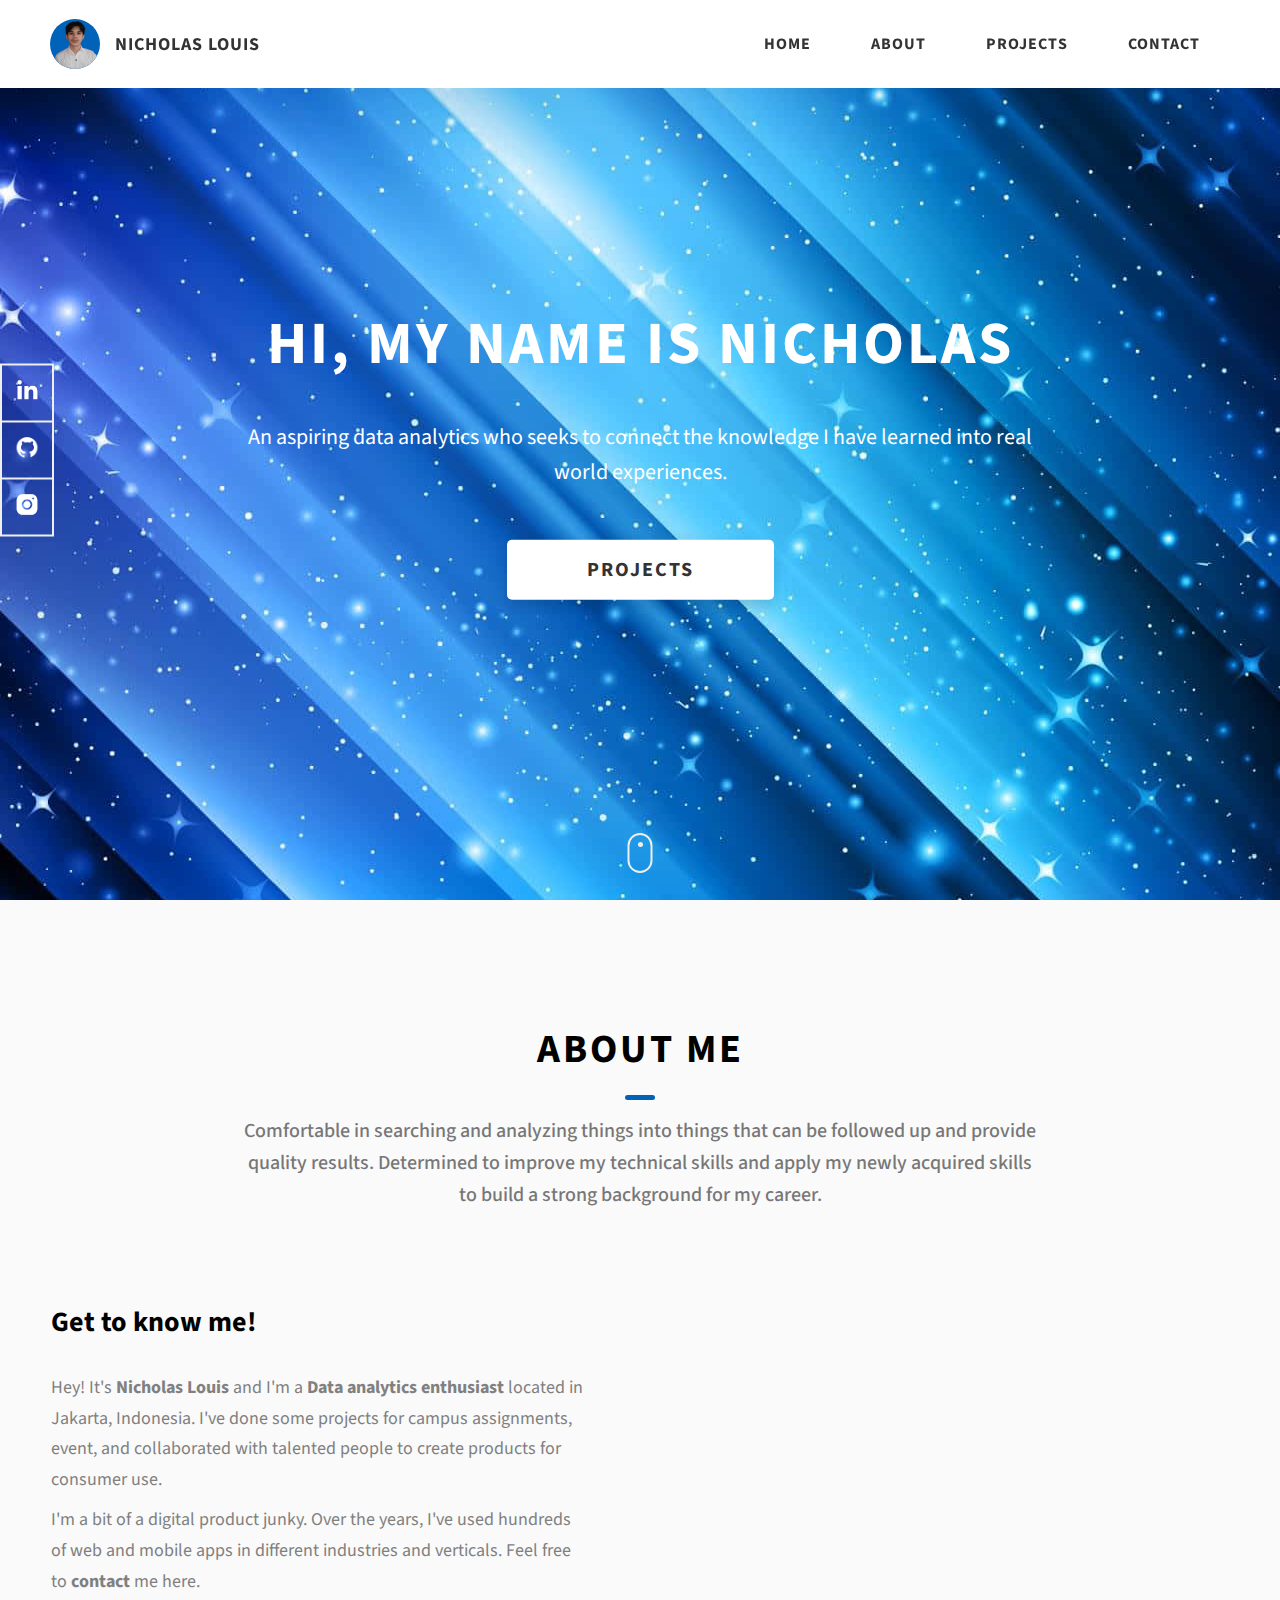
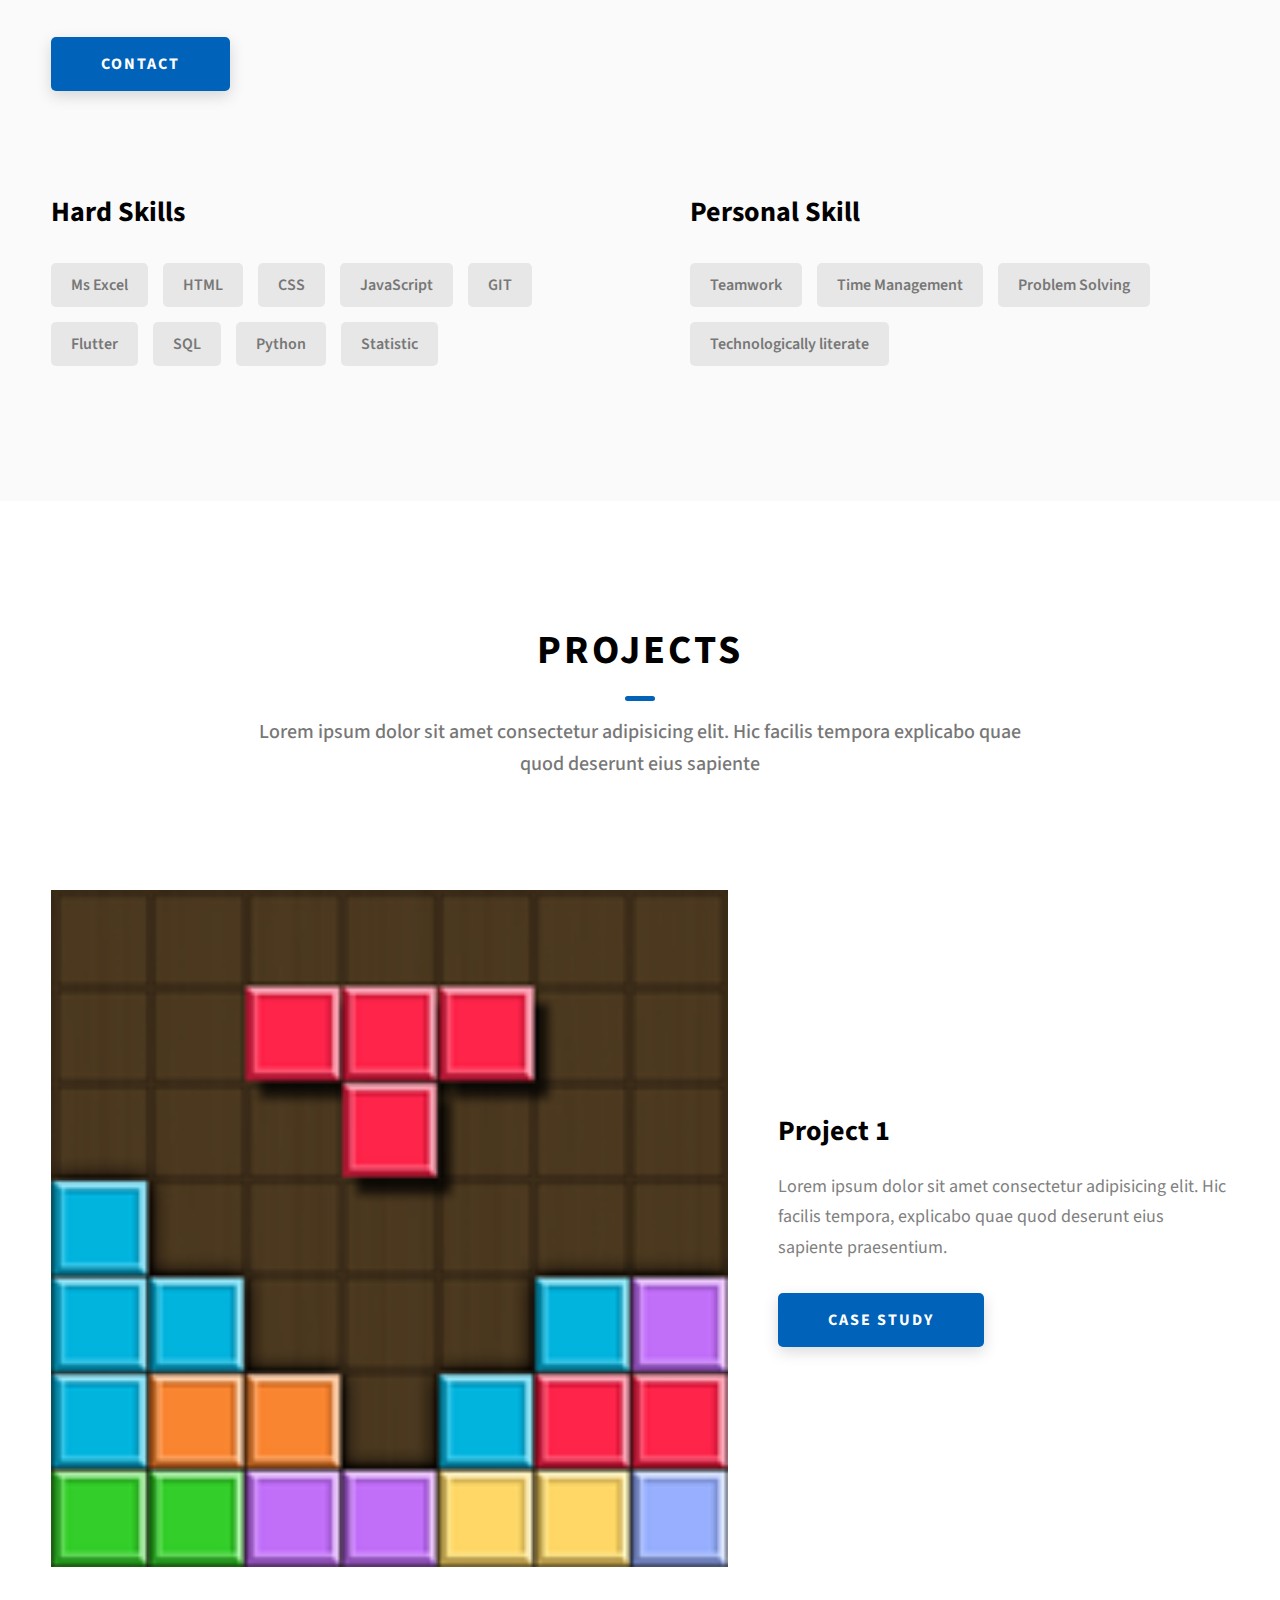
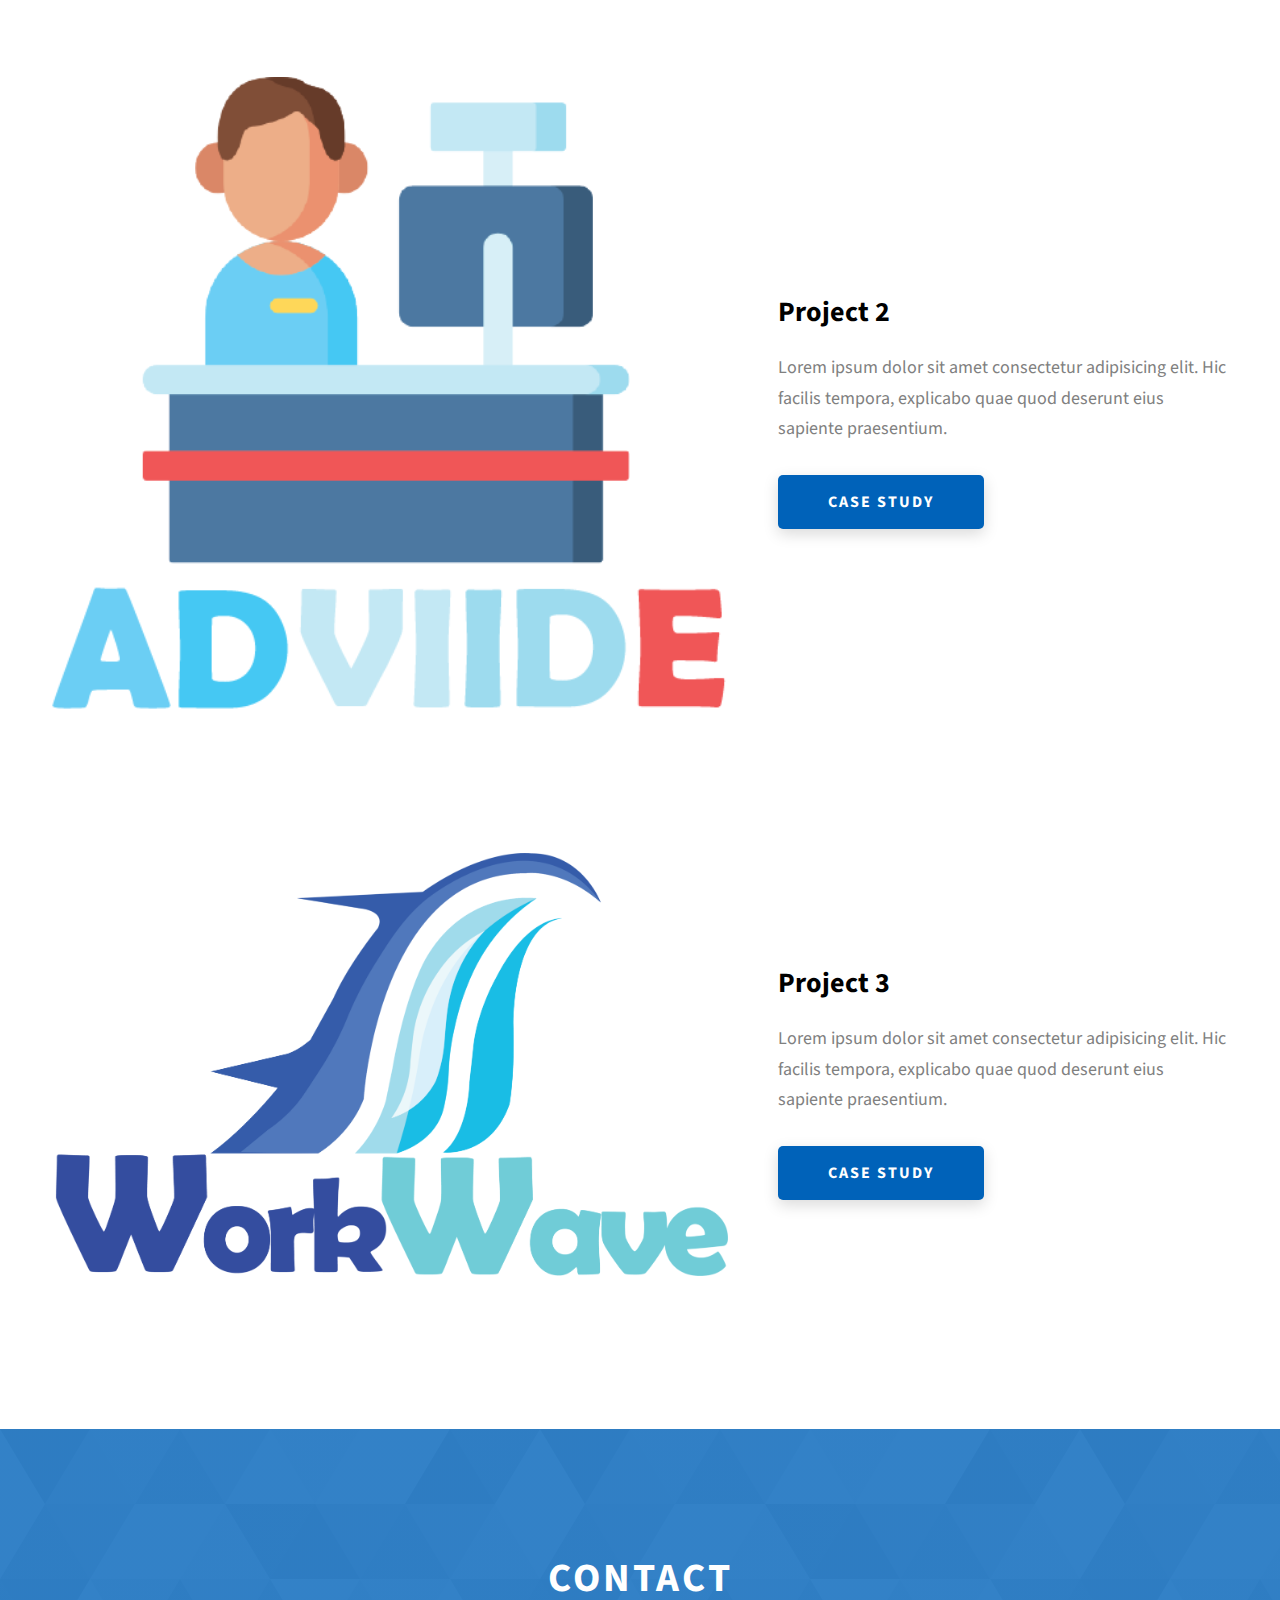
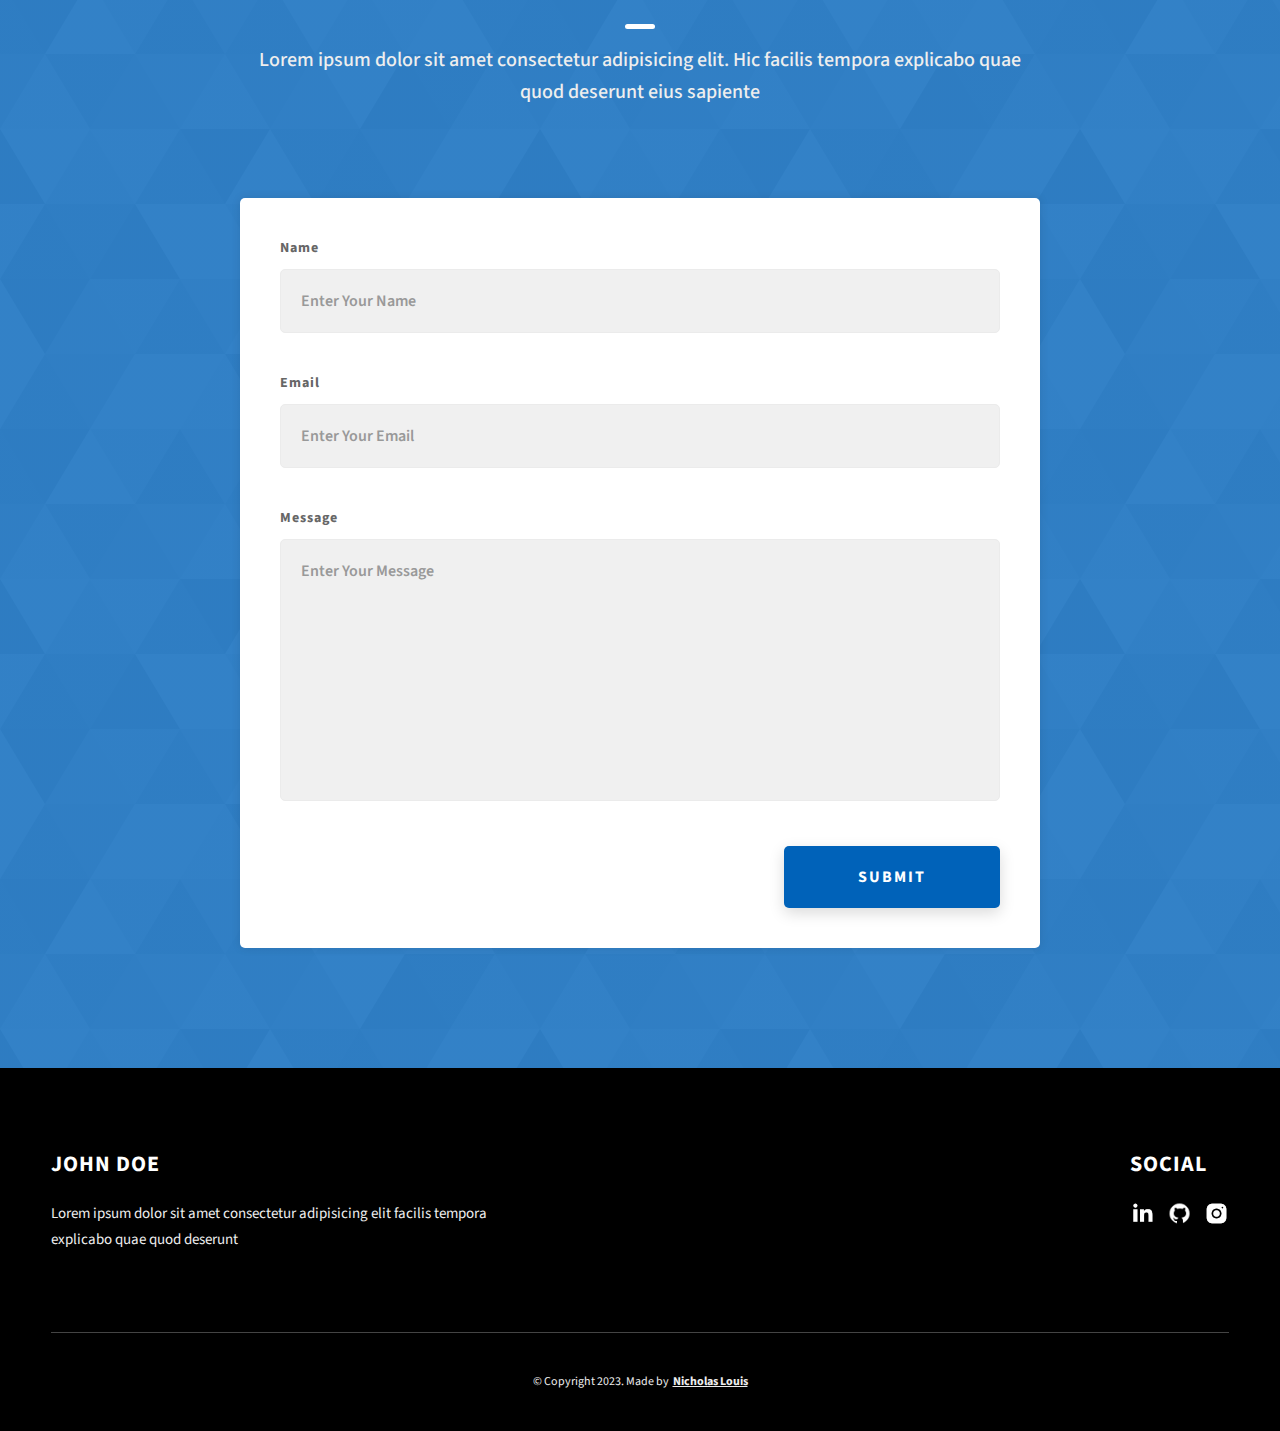
==== index.html @ 8d3c12c7 "first commit" ====
<!DOCTYPE html>
<html lang="en">
  <head>
    <meta charset="UTF-8" />
    <meta name="viewport" content="width=device-width, initial-scale=1.0" />
    <meta http-equiv="X-UA-Compatible" content="ie=edge" />
    <title>NicholasL</title>
    <meta name="description" content="Portfolio for Developer" />
    <link rel="stylesheet" href="css/style.css" />

    <link rel="preconnect" href="https://fonts.googleapis.com" />
    <link rel="preconnect" href="https://fonts.gstatic.com" crossorigin />
    <link
      href="https://fonts.googleapis.com/css2?family=Source+Sans+Pro:wght@400;600;700;900&display=swap"
      rel="stylesheet"
    />
  </head>
  <body>
    <header class="header">
      <div class="header__content">
        <div class="header__logo-container">
          <div class="header__logo-img-cont">
            <img
              src="./assets/png/pas.png"
              alt="Ram Maheshwari Logo Image"
              class="header__logo-img"
            />
          </div>
          <span class="header__logo-sub">Nicholas Louis</span>
        </div>
        <div class="header__main">
          <ul class="header__links">
            <li class="header__link-wrapper">
              <a href="./index.html" class="header__link"> Home </a>
            </li>
            <li class="header__link-wrapper">
              <a href="./index.html#about" class="header__link">About </a>
            </li>
            <li class="header__link-wrapper">
              <a href="./index.html#projects" class="header__link">
                Projects
              </a>
            </li>
            <li class="header__link-wrapper">
              <a href="./index.html#contact" class="header__link"> Contact </a>
            </li>
          </ul>
          <div class="header__main-ham-menu-cont">
            <img
              src="./assets/svg/ham-menu.svg"
              alt="hamburger menu"
              class="header__main-ham-menu"
            />
            <img
              src="./assets/svg/ham-menu-close.svg"
              alt="hamburger menu close"
              class="header__main-ham-menu-close d-none"
            />
          </div>
        </div>
      </div>
      <div class="header__sm-menu">
        <div class="header__sm-menu-content">
          <ul class="header__sm-menu-links">
            <li class="header__sm-menu-link">
              <a href="./index.html"> Home </a>
            </li>

            <li class="header__sm-menu-link">
              <a href="./index.html#about"> About </a>
            </li>

            <li class="header__sm-menu-link">
              <a href="./index.html#projects"> Projects </a>
            </li>

            <li class="header__sm-menu-link">
              <a href="./index.html#contact"> Contact </a>
            </li>
          </ul>
        </div>
      </div>
    </header>
    <section class="home-hero">
      <div class="home-hero__content">
        <h1 class="heading-primary">Hi, My name is Nicholas</h1>
        <div class="home-hero__info">
          <p class="text-primary">
            An aspiring data analytics who seeks to connect the knowledge I have learned into real world experiences.
          </p>
        </div>
        <div class="home-hero__cta">
          <a href="./#projects" class="btn btn--bg">Projects</a>
        </div>
      </div>
      <div class="home-hero__socials">
        <div class="home-hero__social">
          <a href="https://www.linkedin.com/in/nicholas-louis" class="home-hero__social-icon-link" target="_blank">
            <img
              src="./assets/png/linkedin-ico.png"
              alt="icon"
              class="home-hero__social-icon"
            />
          </a>
        </div>
        <div class="home-hero__social">
          <a href="https://github.com/Shauziyba" class="home-hero__social-icon-link" target="_blank">
            <img
              src="./assets/png/github-ico.png"
              alt="icon"
              class="home-hero__social-icon"
            />
          </a>
        </div>
        <div class="home-hero__social">
          <a
            href="https://instagram.com/nicholaslouis_?utm_source=qr&igshid=MzNlNGNkZWQ4Mg%3D%3D"
            class="home-hero__social-icon-link home-hero__social-icon-link--bd-none"
            target="_blank">
            <img
              src="./assets/png/insta-ico.png"
              alt="icon"
              class="home-hero__social-icon"
            />
          </a>
        </div>
      </div>
      <div class="home-hero__mouse-scroll-cont">
        <div class="mouse"></div>
      </div>
    </section>
    <section id="about" class="about sec-pad">
      <div class="main-container">
        <h2 class="heading heading-sec heading-sec__mb-med">
          <span class="heading-sec__main">About Me</span>
          <span class="heading-sec__sub">
            Comfortable in searching and analyzing things into things that can be followed up and provide quality results. 
            Determined to improve my technical skills and apply my newly acquired skills to build a strong background for my career.
          </span>
        </h2>
        <div class="about__content">
          <div class="about__content-main">
            <h3 class="about__content-title">Get to know me!</h3>
            <div class="about__content-details">
              <p class="about__content-details-para">
                Hey! It's
                <strong>Nicholas Louis</strong>
                and I'm a <strong> Data analytics enthusiast </strong> located in
                Jakarta, Indonesia. I've done some
                projects for campus assignments, event, and collaborated
                with talented people to create products 
                for consumer use.
              </p>
              <p class="about__content-details-para">
                I'm a bit of a digital product junky. Over the years, I've used
                hundreds of web and mobile apps in different industries and
                verticals. Feel free to
                <strong>contact</strong> me here.
              </p>
            </div>
            <a href="./#contact" class="btn btn--med btn--theme dynamicBgClr"
              >Contact</a
            >
          </div>
          <br>
          <div class="about__content-skills">
            <h3 class="about__content-title">Hard Skills</h3>
            <div class="skills">
              <div class="skills__skill">Ms Excel</div>
              <div class="skills__skill">HTML</div>
              <div class="skills__skill">CSS</div>
              <div class="skills__skill">JavaScript</div>
              <div class="skills__skill">GIT</div>
              <div class="skills__skill">Flutter</div>
              <div class="skills__skill">SQL</div>
              <div class="skills__skill">Python</div>
              <div class="skills__skill">Statistic</div>
            </div>
          </div>
          <div class="about__content-skills">
            <h3 class="about__content-title">Personal Skill</h3>
            <div class="skills">
              <div class="skills__skill">Teamwork</div>
              <div class="skills__skill">Time Management</div>
              <div class="skills__skill">Problem Solving</div>
              <div class="skills__skill">Technologically literate</div>
            </div>
          </div>
        </div>
      </div>
    </section>
    <section id="projects" class="projects sec-pad">
      <div class="main-container">
        <h2 class="heading heading-sec heading-sec__mb-bg">
          <span class="heading-sec__main">Projects</span>
          <span class="heading-sec__sub">
            Lorem ipsum dolor sit amet consectetur adipisicing elit. Hic facilis
            tempora explicabo quae quod deserunt eius sapiente
          </span>
        </h2>

        <div class="projects__content">
          <div class="projects__row">
            <div class="projects__row-img-cont">
              <img
                src="./assets/png/tetris.png"
                alt="Software Screenshot"
                class="projects__row-img"
                loading="lazy"
              />
            </div>
            <div class="projects__row-content">
              <h3 class="projects__row-content-title">Project 1</h3>
              <p class="projects__row-content-desc">
                Lorem ipsum dolor sit amet consectetur adipisicing elit. Hic
                facilis tempora, explicabo quae quod deserunt eius sapiente
                praesentium.
              </p>
              <a
                href="./project-1.html"
                class="btn btn--med btn--theme dynamicBgClr"
                target="_blank"
                >Case Study</a
              >
            </div>
          </div>
          <div class="projects__row">
            <div class="projects__row-img-cont">
              <img
                src="./assets/png/adviide.png"
                alt="Software Screenshot"
                class="projects__row-img"
                loading="lazy"
              />
            </div>
            <div class="projects__row-content">
              <h3 class="projects__row-content-title">Project 2</h3>
              <p class="projects__row-content-desc">
                Lorem ipsum dolor sit amet consectetur adipisicing elit. Hic
                facilis tempora, explicabo quae quod deserunt eius sapiente
                praesentium.
              </p>
              <a
                href="./project-2.html"
                class="btn btn--med btn--theme dynamicBgClr"
                target="_blank"
                >Case Study</a
              >
            </div>
          </div>
          <div class="projects__row">
            <div class="projects__row-img-cont">
              <img
                src="./assets/png/workw.png"
                alt="Software Screenshot"
                class="projects__row-img"
                loading="lazy"
              />
            </div>
            <div class="projects__row-content">
              <h3 class="projects__row-content-title">Project 3</h3>
              <p class="projects__row-content-desc">
                Lorem ipsum dolor sit amet consectetur adipisicing elit. Hic
                facilis tempora, explicabo quae quod deserunt eius sapiente
                praesentium.
              </p>
              <a
                href="./project-3.html"
                class="btn btn--med btn--theme dynamicBgClr"
                target="_blank"
                >Case Study</a
              >
            </div>
          </div>
        </div>
      </div>
    </section>
    <section id="contact" class="contact sec-pad dynamicBg">
      <div class="main-container">
        <h2 class="heading heading-sec heading-sec__mb-med">
          <span class="heading-sec__main heading-sec__main--lt">Contact</span>
          <span class="heading-sec__sub heading-sec__sub--lt">
            Lorem ipsum dolor sit amet consectetur adipisicing elit. Hic facilis
            tempora explicabo quae quod deserunt eius sapiente
          </span>
        </h2>
        <div class="contact__form-container">
          <form action="#" class="contact__form">
            <div class="contact__form-field">
              <label class="contact__form-label" for="name">Name</label>
              <input
                required
                placeholder="Enter Your Name"
                type="text"
                class="contact__form-input"
                name="name"
                id="name"
              />
            </div>
            <div class="contact__form-field">
              <label class="contact__form-label" for="email">Email</label>
              <input
                required
                placeholder="Enter Your Email"
                type="text"
                class="contact__form-input"
                name="email"
                id="email"
              />
            </div>
            <div class="contact__form-field">
              <label class="contact__form-label" for="message">Message</label>
              <textarea
                required
                cols="30"
                rows="10"
                class="contact__form-input"
                placeholder="Enter Your Message"
                name="message"
                id="message"
              ></textarea>
            </div>
            <button type="submit" class="btn btn--theme contact__btn">
              Submit
            </button>
          </form>
        </div>
      </div>
    </section>
    <footer class="main-footer">
      <div class="main-container">
        <div class="main-footer__upper">
          <div class="main-footer__row main-footer__row-1">
            <h2 class="heading heading-sm main-footer__heading-sm">
              <span>Social</span>
            </h2>
            <div class="main-footer__social-cont">
              <a target="_blank" rel="noreferrer" href="https://www.linkedin.com/in/nicholas-louis">
                <img
                  class="main-footer__icon"
                  src="./assets/png/linkedin-ico.png"
                  alt="icon"
                />
              </a>
              <a target="_blank" rel="noreferrer" href="https://github.com/Shauziyba">
                <img
                  class="main-footer__icon"
                  src="./assets/png/github-ico.png"
                  alt="icon"
                />
              </a>
              <a target="_blank" rel="noreferrer" href="https://instagram.com/nicholaslouis_?utm_source=qr&igshid=MzNlNGNkZWQ4Mg%3D%3D">
                <img
                  class="main-footer__icon main-footer__icon--mr-none"
                  src="./assets/png/insta-ico.png"
                  alt="icon"
                />
              </a>
            </div>
          </div>
          <div class="main-footer__row main-footer__row-2">
            <h4 class="heading heading-sm text-lt">John Doe</h4>
            <p class="main-footer__short-desc">
              Lorem ipsum dolor sit amet consectetur adipisicing elit facilis
              tempora explicabo quae quod deserunt
            </p>
          </div>
        </div>

        <!-- If you give me some credit or shoutout here by linking to my website, then it will be a big thing for me and will help me a lot :) -->
        <div class="main-footer__lower">
          &copy; Copyright 2023. Made by
          <a>Nicholas Louis</a>
        </div>
      </div>
    </footer>

    <script src="./index.js"></script>
  </body>
</html>
---- css/style.css ----
/*
0 - 600px:      Phone
600 - 900px:    Tablet portrait
900 - 1200px:   Tablet landscape
[1200 - 1800] is where our normal styles apply
1800px + :      Big desktop
$breakpoint arguement choices:
- phone
- tab-port
- tab-land
- big-desktop

Inside media queries 1em is always 16px i.e 1em = 16px at every screen size only inside media queries
*/
*,
*::after,
*::before {
  margin: 0;
  padding: 0;
  box-sizing: inherit;
  font-family: inherit; }

html {
  font-size: 62.5%;
  scroll-behavior: smooth; }
  @media only screen and (max-width: 75em) {
    html {
      font-size: 59%; } }
  @media only screen and (max-width: 56.25em) {
    html {
      font-size: 56%; } }
  @media only screen and (min-width: 112.5em) {
    html {
      font-size: 65%; } }

body {
  box-sizing: border-box;
  position: relative;
  line-height: 1.5;
  font-family: sans-serif;
  overflow-x: hidden;
  overflow-y: scroll;
  font-family: 'Source Sans Pro', sans-serif; }

a {
  text-decoration: none;
  color: inherit; }

li {
  list-style: none; }

input:focus,
button:focus,
a:focus,
textarea:focus {
  outline: none; }

button {
  border: none;
  cursor: pointer; }

textarea {
  resize: none; }

.heading-primary {
  font-size: 6rem;
  text-transform: uppercase;
  letter-spacing: 3px;
  text-align: center; }
  @media only screen and (max-width: 37.5em) {
    .heading-primary {
      font-size: 4.5rem; } }

.heading-sec__mb-bg {
  margin-bottom: 11rem; }
  @media only screen and (max-width: 56.25em) {
    .heading-sec__mb-bg {
      margin-bottom: 8rem; } }

.heading-sec__mb-med {
  margin-bottom: 9rem; }
  @media only screen and (max-width: 56.25em) {
    .heading-sec__mb-med {
      margin-bottom: 8rem; } }

.heading-sec__main {
  display: block;
  font-size: 4rem;
  text-transform: uppercase;
  letter-spacing: 1px;
  letter-spacing: 3px;
  text-align: center;
  margin-bottom: 3.5rem;
  position: relative; }
  .heading-sec__main--lt {
    color: #fff; }
    .heading-sec__main--lt::after {
      content: '';
      background: #fff !important; }
  .heading-sec__main::after {
    content: '';
    position: absolute;
    top: calc(100% + 1.5rem);
    height: 5px;
    width: 3rem;
    background: #0062b9;
    left: 50%;
    transform: translateX(-50%);
    border-radius: 5px; }
    @media only screen and (max-width: 37.5em) {
      .heading-sec__main::after {
        top: calc(100% + 1.2rem); } }

.heading-sec__sub {
  display: block;
  text-align: center;
  color: #777;
  font-size: 2rem;
  font-weight: 500;
  max-width: 80rem;
  margin: auto;
  line-height: 1.6; }
  @media only screen and (max-width: 37.5em) {
    .heading-sec__sub {
      font-size: 1.8rem; } }
  .heading-sec__sub--lt {
    color: #eee; }

.heading-sm {
  font-size: 2.2rem;
  text-transform: uppercase;
  letter-spacing: 1px; }

.main-container {
  max-width: 120rem;
  margin: auto;
  width: 92%; }

.btn {
  background: #fff;
  color: #333;
  text-transform: uppercase;
  letter-spacing: 2px;
  display: inline-block;
  font-weight: 700;
  border-radius: 5px;
  box-shadow: 0 5px 15px 0 rgba(0, 0, 0, 0.15);
  transition: transform .3s; }
  .btn:hover {
    transform: translateY(-3px); }
  .btn--bg {
    padding: 1.5rem 8rem;
    font-size: 2rem; }
  .btn--med {
    padding: 1.5rem 5rem;
    font-size: 1.6rem; }
  .btn--theme {
    background: #0062b9;
    color: #fff; }
  .btn--theme-inv {
    color: #0062b9;
    background: #fff;
    border: 2px solid #0062b9;
    box-shadow: none;
    padding: calc(1.5rem - 2px) calc(5rem - 2px); }

.sec-pad {
  padding: 12rem 0; }
  @media only screen and (max-width: 56.25em) {
    .sec-pad {
      padding: 8rem 0; } }

.text-primary {
  color: #fff;
  font-size: 2.2rem;
  text-align: center;
  width: 100%;
  line-height: 1.6; }
  @media only screen and (max-width: 37.5em) {
    .text-primary {
      font-size: 2rem; } }

.d-none {
  display: none; }

.home-hero {
  color: #fff;
  /* background: linear-gradient(to right, rgba(0, 124, 232, 0.775),rgba(0, 136, 255, 0.8)), url(../../assets/jpeg/wallpaper.jpg); */
  background: url(../../assets/jpeg/wallpaper.jpg);
  background-position: center;
  height: 100vh;
  min-height: 80rem;
  max-height: 120rem;
  position: relative; }
  @media only screen and (max-width: 37.5em) {
    .home-hero {
      height: unset;
      min-height: unset; } }
  .home-hero__socials {
    position: absolute;
    top: 50%;
    border: 2px solid #eee;
    border-left: 2px solid #eee;
    transform: translateY(-50%); }
    @media only screen and (max-width: 56.25em) {
      .home-hero__socials {
        display: none; } }
  .home-hero__mouse-scroll-cont {
    position: absolute;
    bottom: 3%;
    left: 50%;
    transform: translateX(-50%); }
    @media only screen and (max-width: 37.5em) {
      .home-hero__mouse-scroll-cont {
        display: none; } }
  .home-hero__social {
    width: 5rem; }
  .home-hero__social-icon-link {
    width: 100%;
    display: block;
    padding: 1.2rem;
    border-bottom: 2px solid #eee;
    transition: background .3s; }
    .home-hero__social-icon-link:hover {
      background: rgba(255, 255, 255, 0.1); }
    .home-hero__social-icon-link--bd-none {
      border-bottom: 0; }
  .home-hero__social-icon {
    width: 100%; }
  .home-hero__content {
    position: absolute;
    top: 50%;
    left: 50%;
    transform: translate(-50%, -50%);
    max-width: 90rem;
    width: 92%; }
    @media only screen and (max-width: 37.5em) {
      .home-hero__content {
        padding: 19rem 0 13rem 0;
        margin: auto;
        position: static;
        transform: translate(0, 0); } }
  .home-hero__info {
    margin: 3rem auto 0 auto;
    max-width: 80rem; }
  .home-hero__cta {
    margin-top: 5rem;
    text-align: center; }

.about {
  background: #fafafa; }
  .about__content {
    display: grid;
    grid-template-columns: 1fr 1fr;
    grid-gap: 10rem; }
    @media only screen and (max-width: 56.25em) {
      .about__content {
        grid-template-columns: 1fr;
        grid-gap: 8rem; } }
    .about__content-title {
      font-weight: 700;
      font-size: 2.8rem;
      margin-bottom: 3rem; }
      @media only screen and (max-width: 37.5em) {
        .about__content-title {
          font-size: 2.4rem; } }
    .about__content-details-para {
      font-size: 1.8rem;
      color: grey;
      max-width: 60rem;
      line-height: 1.7;
      margin-bottom: 1rem; }
      .about__content-details-para--hl {
        font-weight: 700;
        margin: 0 3px; }
      .about__content-details-para:last-child {
        margin-bottom: 4rem; }

.projects__row {
  display: grid;
  grid-template-columns: 1.5fr 1fr;
  grid-gap: 5rem;
  margin-bottom: 11rem; }
  @media only screen and (max-width: 56.25em) {
    .projects__row {
      grid-template-columns: 1fr;
      grid-gap: 2rem;
      margin-bottom: 8rem; } }
  @media only screen and (max-width: 56.25em) {
    .projects__row {
      text-align: center; } }
  .projects__row:last-child {
    margin-bottom: 0; }
  .projects__row-img-cont {
    overflow: hidden; }
  .projects__row-img {
    width: 100%;
    display: block;
    object-fit: cover; }
  .projects__row-content {
    padding: 2rem 0;
    display: flex;
    justify-content: center;
    flex-direction: column;
    align-items: flex-start; }
    @media only screen and (max-width: 56.25em) {
      .projects__row-content {
        align-items: center; } }
    .projects__row-content-title {
      font-weight: 700;
      font-size: 2.8rem;
      margin-bottom: 2rem; }
      @media only screen and (max-width: 37.5em) {
        .projects__row-content-title {
          font-size: 2.4rem; } }
    .projects__row-content-desc {
      font-size: 1.8rem;
      color: grey;
      max-width: 60rem;
      line-height: 1.7;
      margin-bottom: 3rem; }
      @media only screen and (max-width: 37.5em) {
        .projects__row-content-desc {
          font-size: 1.7rem; } }

.contact {
  background: linear-gradient(to right, rgba(0, 98, 185, 0.8), rgba(0, 98, 185, 0.8)), url(../../assets/svg/common-bg.svg);
  background-size: cover;
  background-position: center; }
  .contact__form-container {
    box-shadow: 0 0 10px rgba(0, 0, 0, 0.1);
    background: white;
    padding: 4rem;
    margin-top: 6rem;
    max-width: 80rem;
    text-align: right;
    width: 95%;
    border-radius: 5px;
    margin: 5rem auto 0 auto; }
    @media only screen and (max-width: 37.5em) {
      .contact__form-container {
        padding: 3rem; } }
  .contact__form-field {
    margin-bottom: 4rem; }
    @media only screen and (max-width: 37.5em) {
      .contact__form-field {
        margin-bottom: 3rem; } }
  .contact__form-label {
    color: #666;
    font-size: 1.4rem;
    letter-spacing: 1px;
    font-weight: 700;
    margin-bottom: 1rem;
    display: block;
    text-align: left; }
  .contact__form-input {
    color: #333;
    padding: 2rem;
    width: 100%;
    border: 1px solid #ebebeb;
    font-size: 1.6rem;
    letter-spacing: 0px;
    background: #f0f0f0;
    border-radius: 5px;
    font-weight: 600;
    /* Code for Modern Browsers */
    /* Code for WebKit, Blink, Edge */
    /* Code for Internet Explorer 10-11 */
    /* Code for Microsoft Edge */
    /* Code for Mozilla Firefox 4 to 18 */
    /* Code for Mozilla Firefox 19+ */ }
    .contact__form-input::placeholder {
      color: #999;
      font-weight: 600;
      font-size: 1.6rem; }
    .contact__form-input::-webkit-input-placeholder {
      color: #999;
      font-weight: 600;
      font-size: 1.6rem; }
    .contact__form-input:-ms-input-placeholder {
      color: #999;
      font-weight: 600;
      font-size: 1.6rem; }
    .contact__form-input::-ms-input-placeholder {
      color: #999;
      font-weight: 600;
      font-size: 1.6rem; }
    .contact__form-input:-moz-placeholder {
      opacity: 1;
      color: #999;
      font-weight: 600;
      font-size: 1.6rem; }
    .contact__form-input::-moz-placeholder {
      opacity: 1;
      color: #999;
      font-weight: 600;
      font-size: 1.6rem; }
  .contact__btn {
    width: 30%;
    padding: 2rem 4rem;
    font-size: 1.6rem; }
    @media only screen and (max-width: 37.5em) {
      .contact__btn {
        width: 100%; } }

.project-cs-hero {
  color: #fff;
  background: linear-gradient(to right, rgba(0, 98, 185, 0.8), rgba(0, 98, 185, 0.8)), url(../../assets/svg/common-bg.svg);
  background-size: cover;
  background-position: center;
  position: relative; }
  @media only screen and (max-width: 37.5em) {
    .project-cs-hero {
      height: unset;
      min-height: unset; } }
  .project-cs-hero__content {
    padding: 25rem 0 17rem 0;
    max-width: 90rem;
    width: 92%;
    margin: auto; }
    @media only screen and (max-width: 37.5em) {
      .project-cs-hero__content {
        padding: 19rem 0 13rem 0;
        margin: auto;
        position: static;
        transform: translate(0, 0); } }
  .project-cs-hero__info {
    margin: 3rem auto 0 auto;
    max-width: 80rem; }
  .project-cs-hero__cta {
    margin-top: 5rem;
    text-align: center; }

.project-details__content {
  padding: 8rem 0;
  max-width: 90rem;
  margin: auto; }
  .project-details__content-title {
    font-weight: 700;
    font-size: 2.8rem;
    margin-bottom: 3rem; }
    @media only screen and (max-width: 37.5em) {
      .project-details__content-title {
        font-size: 2.4rem; } }

.project-details__showcase-img-cont {
  width: 100%;
  margin-bottom: 6rem; }

.project-details__showcase-img {
  width: 100%; }

.project-details__content-main {
  width: 100%;
  max-width: 70rem;
  margin: auto; }

.project-details__desc {
  margin: 0 0 7rem 0; }
  .project-details__desc-para {
    font-size: 1.8rem;
    line-height: 1.7;
    color: grey;
    margin-bottom: 2rem; }

.project-details__tools-used {
  margin: 0 0 7rem 0; }
  .project-details__tools-used-list {
    display: flex;
    flex-wrap: wrap; }
  .project-details__tools-used-item {
    padding: 1rem 2rem;
    margin-bottom: 1.5rem;
    margin-right: 1.5rem;
    font-size: 1.6rem;
    background: rgba(153, 153, 153, 0.2);
    border-radius: 5px;
    font-weight: 600;
    color: #777; }

.project-details__links {
  margin: 0 0; }
  .project-details__links-btn {
    margin-right: 2rem; }
    @media only screen and (max-width: 37.5em) {
      .project-details__links-btn {
        margin-right: 0;
        width: 70%;
        margin-bottom: 2rem;
        text-align: center; } }
    .project-details__links-btn:last-child {
      margin: 0; }
      @media only screen and (max-width: 37.5em) {
        .project-details__links-btn:last-child {
          margin: 0; } }

.header {
  position: fixed;
  width: 100%;
  z-index: 1000;
  background: #000;
  background: #fff;
  box-shadow: 0 10px 100px rgba(0, 0, 0, 0.1); }
  .header__content {
    display: flex;
    align-items: center;
    justify-content: space-between;
    padding: 1rem 5rem; }
    
    @media only screen and (max-width: 56.25em) {
      .header__content {
        padding: 0 2rem; } }
  .header__logo-container {
    display: flex;
    align-items: center;
    cursor: pointer;
    color: #333;
    transition: color .3s; }
    .header__logo-container:hover {
      color: #0062b9; }
  .header__logo-img-cont {
    width: 5rem;
    height: 5rem;
    border-radius: 50px;
    overflow: hidden;
    margin-right: 1.5rem;
    background: #0062b9; }
    @media only screen and (max-width: 56.25em) {
      .header__logo-img-cont {
        width: 4.5rem;
        height: 4.5rem;
        margin-right: 1.2rem; } }
  .header__logo-img {
    width: 100%;
    height: 100%;
    object-fit: cover;
    object-position: center;
    display: block; }
  .header__logo-sub {
    font-size: 1.8rem;
    text-transform: uppercase;
    font-weight: 700;
    letter-spacing: 1px; }
  .header__links {
    display: flex; }
    @media only screen and (max-width: 37.5em) {
      .header__links {
        display: none; } }
  .header__link {
    padding: 2.2rem 3rem;
    display: inline-block;
    font-size: 1.6rem;
    color: #333;
    text-transform: uppercase;
    letter-spacing: 1px;
    font-weight: 700;
    transition: color .3s; }
    .header__link:hover {
      color: #0062b9; }
    @media only screen and (max-width: 56.25em) {
      .header__link {
        padding: 3rem 1.8rem;
        font-size: 1.5rem; } }
  .header__main-ham-menu-cont {
    display: none;
    width: 3rem;
    padding: 2.2rem 0; }
    @media only screen and (max-width: 37.5em) {
      .header__main-ham-menu-cont {
        display: block; } }
  .header__main-ham-menu {
    width: 100%; }
  .header__main-ham-menu-close {
    width: 100%; }
  .header__sm-menu {
    background: #fff;
    position: absolute;
    width: 100%;
    top: 100%;
    visibility: hidden;
    opacity: 0;
    transition: all .3s;
    box-shadow: 0px 5px 5px 0px rgba(0, 0, 0, 0.1);
    -webkit-box-shadow: 0px 5px 5px 0px rgba(0, 0, 0, 0.1);
    -moz-box-shadow: 0px 5px 5px 0px rgba(0, 0, 0, 0.1); }
    .header__sm-menu--active {
      visibility: hidden;
      opacity: 0; }
      @media only screen and (max-width: 37.5em) {
        .header__sm-menu--active {
          visibility: visible;
          opacity: 1; } }
  .header__sm-menu-link a {
    display: block;
    text-decoration: none;
    padding: 2.5rem 3rem;
    font-size: 1.6rem;
    color: #333;
    text-align: right;
    border-bottom: 1px solid #eee;
    font-weight: 700;
    text-transform: uppercase;
    letter-spacing: 2px;
    transition: color .3s; }
    .header__sm-menu-link a:hover {
      color: #0062b9; }
  .header__sm-menu-link:first-child a {
    border-top: 1px solid #eee; }
  .header__sm-menu-link-last {
    border-bottom: 0; }

.main-footer {
  background: #000;
  color: #fff; }
  .main-footer__upper {
    display: flex;
    justify-content: space-between;
    padding: 8rem 0; }
    @media only screen and (max-width: 56.25em) {
      .main-footer__upper {
        padding: 6rem 0; } }
    @media only screen and (max-width: 37.5em) {
      .main-footer__upper {
        display: block; } }
  .main-footer__row-1 {
    order: 2; }
    @media only screen and (max-width: 56.25em) {
      .main-footer__row-1 {
        margin-bottom: 5rem; } }
  .main-footer__row-2 {
    width: 40%;
    order: 1;
    max-width: 50rem; }
    @media only screen and (max-width: 56.25em) {
      .main-footer__row-2 {
        width: 100%; } }
  .main-footer__short-desc {
    margin-top: 2rem;
    color: #eee;
    font-size: 1.5rem;
    line-height: 1.7; }
  .main-footer__social-cont {
    margin-top: 2rem; }
  .main-footer__icon {
    margin-right: 1rem;
    width: 2.5rem; }
    .main-footer__icon--mr-none {
      margin-right: 0; }
  .main-footer__lower {
    padding: 4rem 0;
    border-top: 1px solid #444;
    color: #eee;
    font-size: 1.2rem;
    text-align: left;
    text-align: center; }
    .main-footer__lower a {
      text-decoration: underline;
      font-weight: bold;
      margin-left: 2px; }
    @media only screen and (max-width: 56.25em) {
      .main-footer__lower {
        padding: 3.5rem 0; } }

.skills {
  display: flex;
  flex-wrap: wrap; }
  .skills__skill {
    padding: 1rem 2rem;
    margin-bottom: 1.5rem;
    margin-right: 1.5rem;
    font-size: 1.6rem;
    background: rgba(153, 153, 153, 0.2);
    border-radius: 5px;
    font-weight: 600;
    color: #777; }

.mouse {
  width: 25px;
  height: 40px;
  border: 2px solid #eee;
  border-radius: 60px;
  position: relative;
  overflow: hidden; }
  .mouse::before {
    content: '';
    width: 5px;
    height: 5px;
    position: absolute;
    top: 7px;
    left: 50%;
    transform: translateX(-50%);
    background-color: #eee;
    border-radius: 50%;
    opacity: 1;
    animation: wheel 1.3s infinite;
    -webkit-animation: wheel 1.3s infinite; }

@keyframes wheel {
  to {
    opacity: 0;
    top: 27px; } }

@-webkit-keyframes wheel {
  to {
    opacity: 0;
    top: 27px; } }
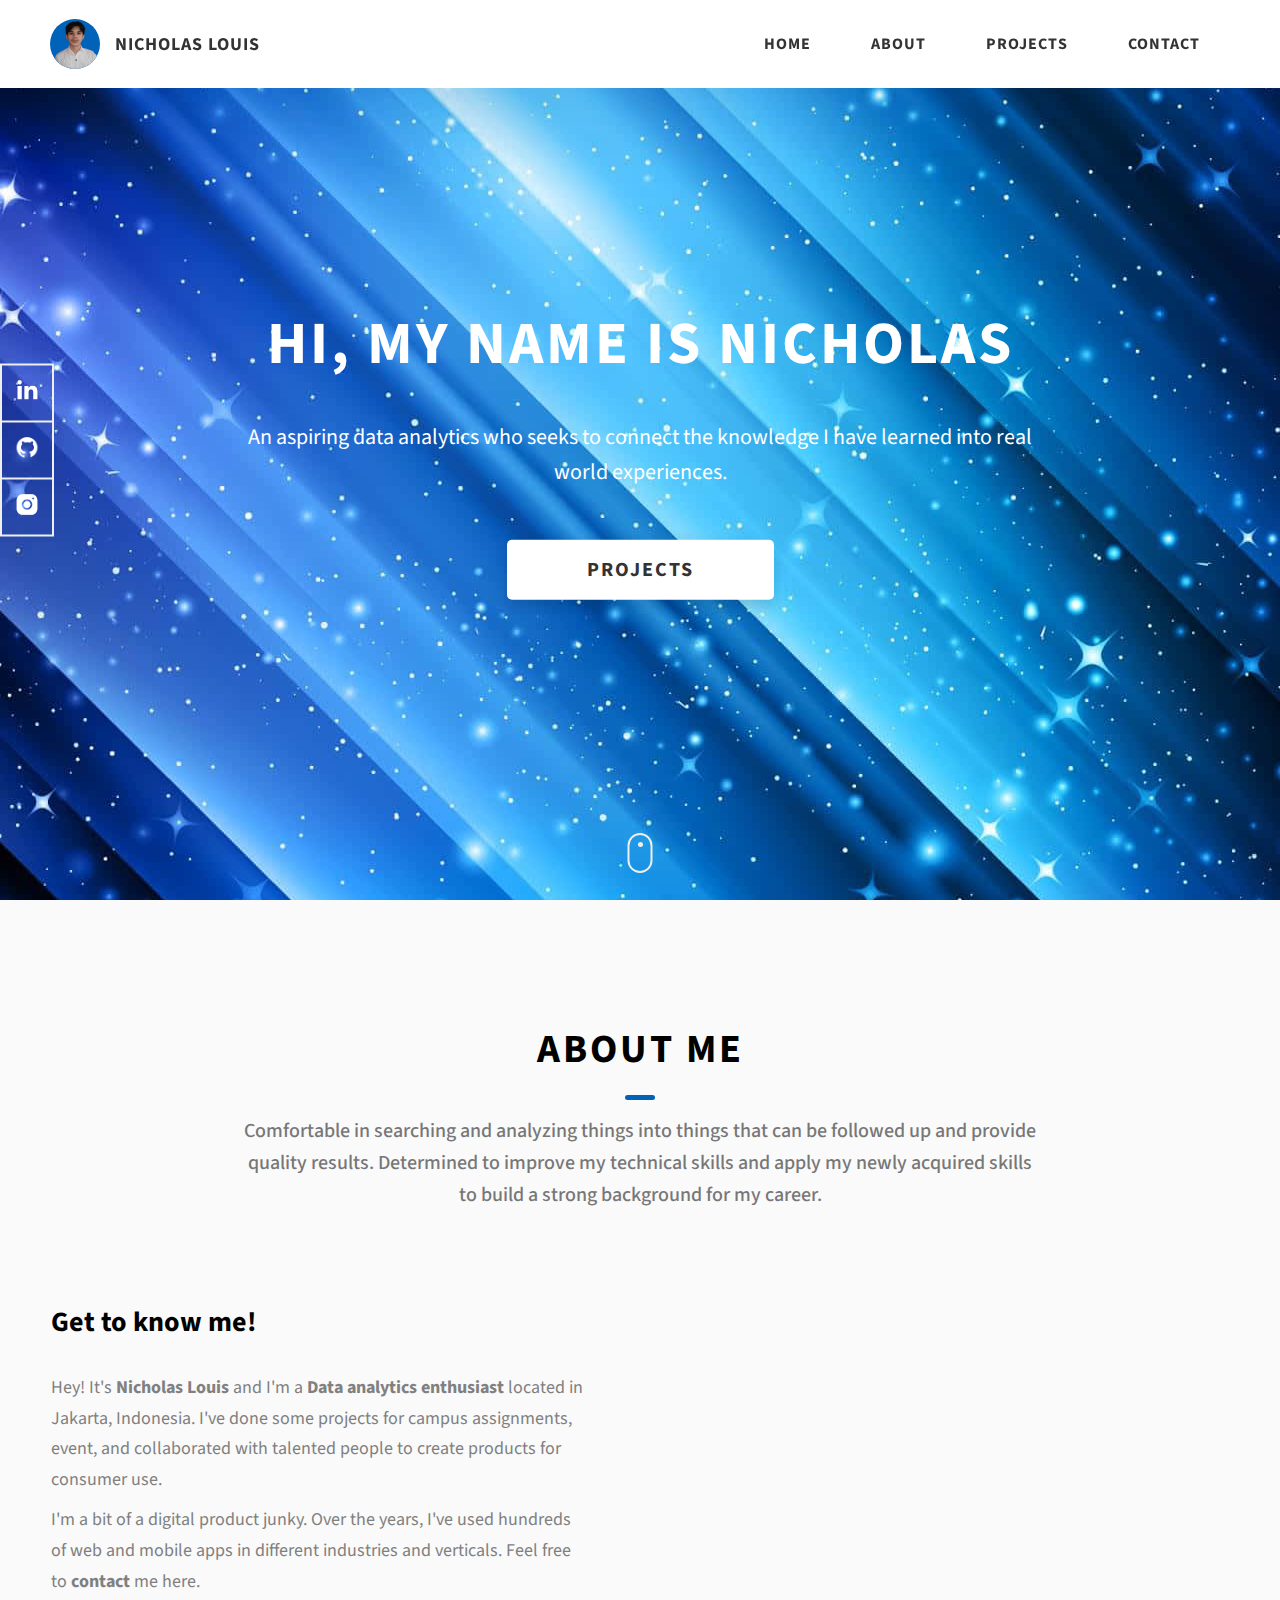
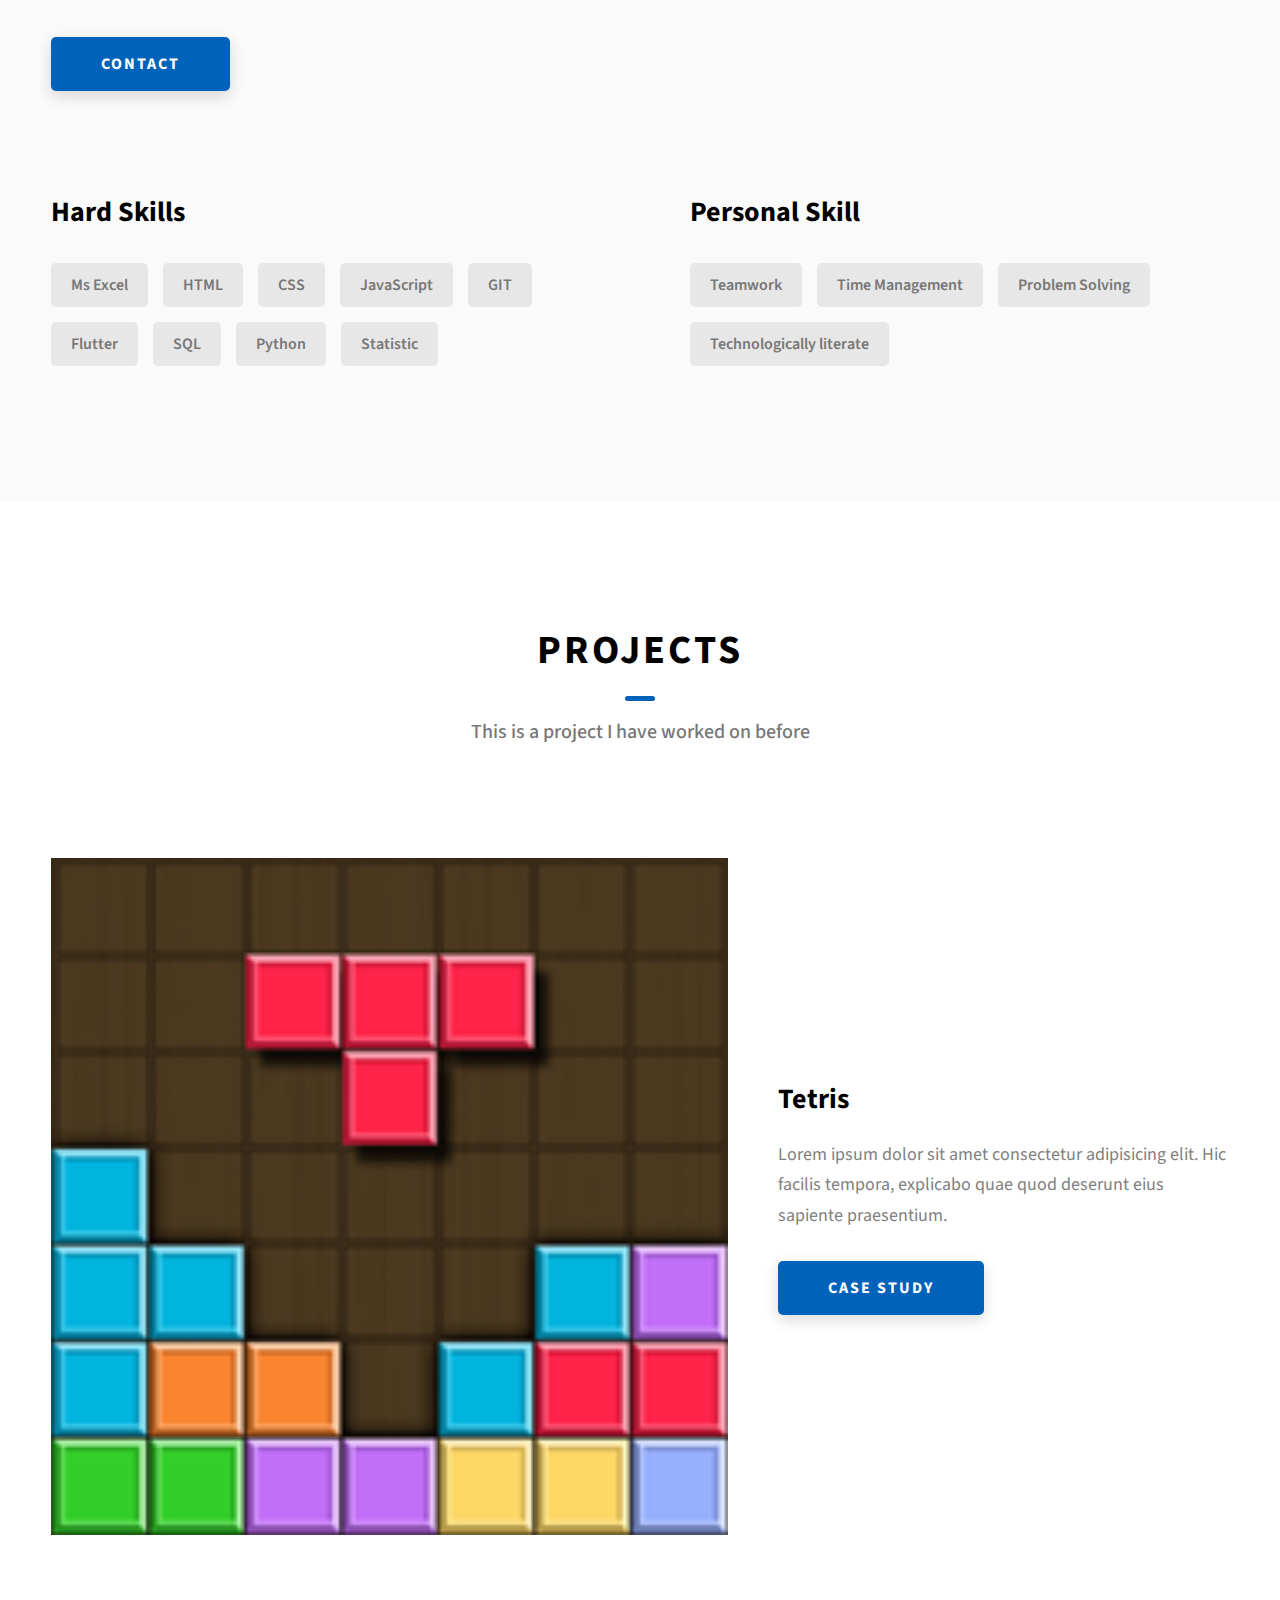
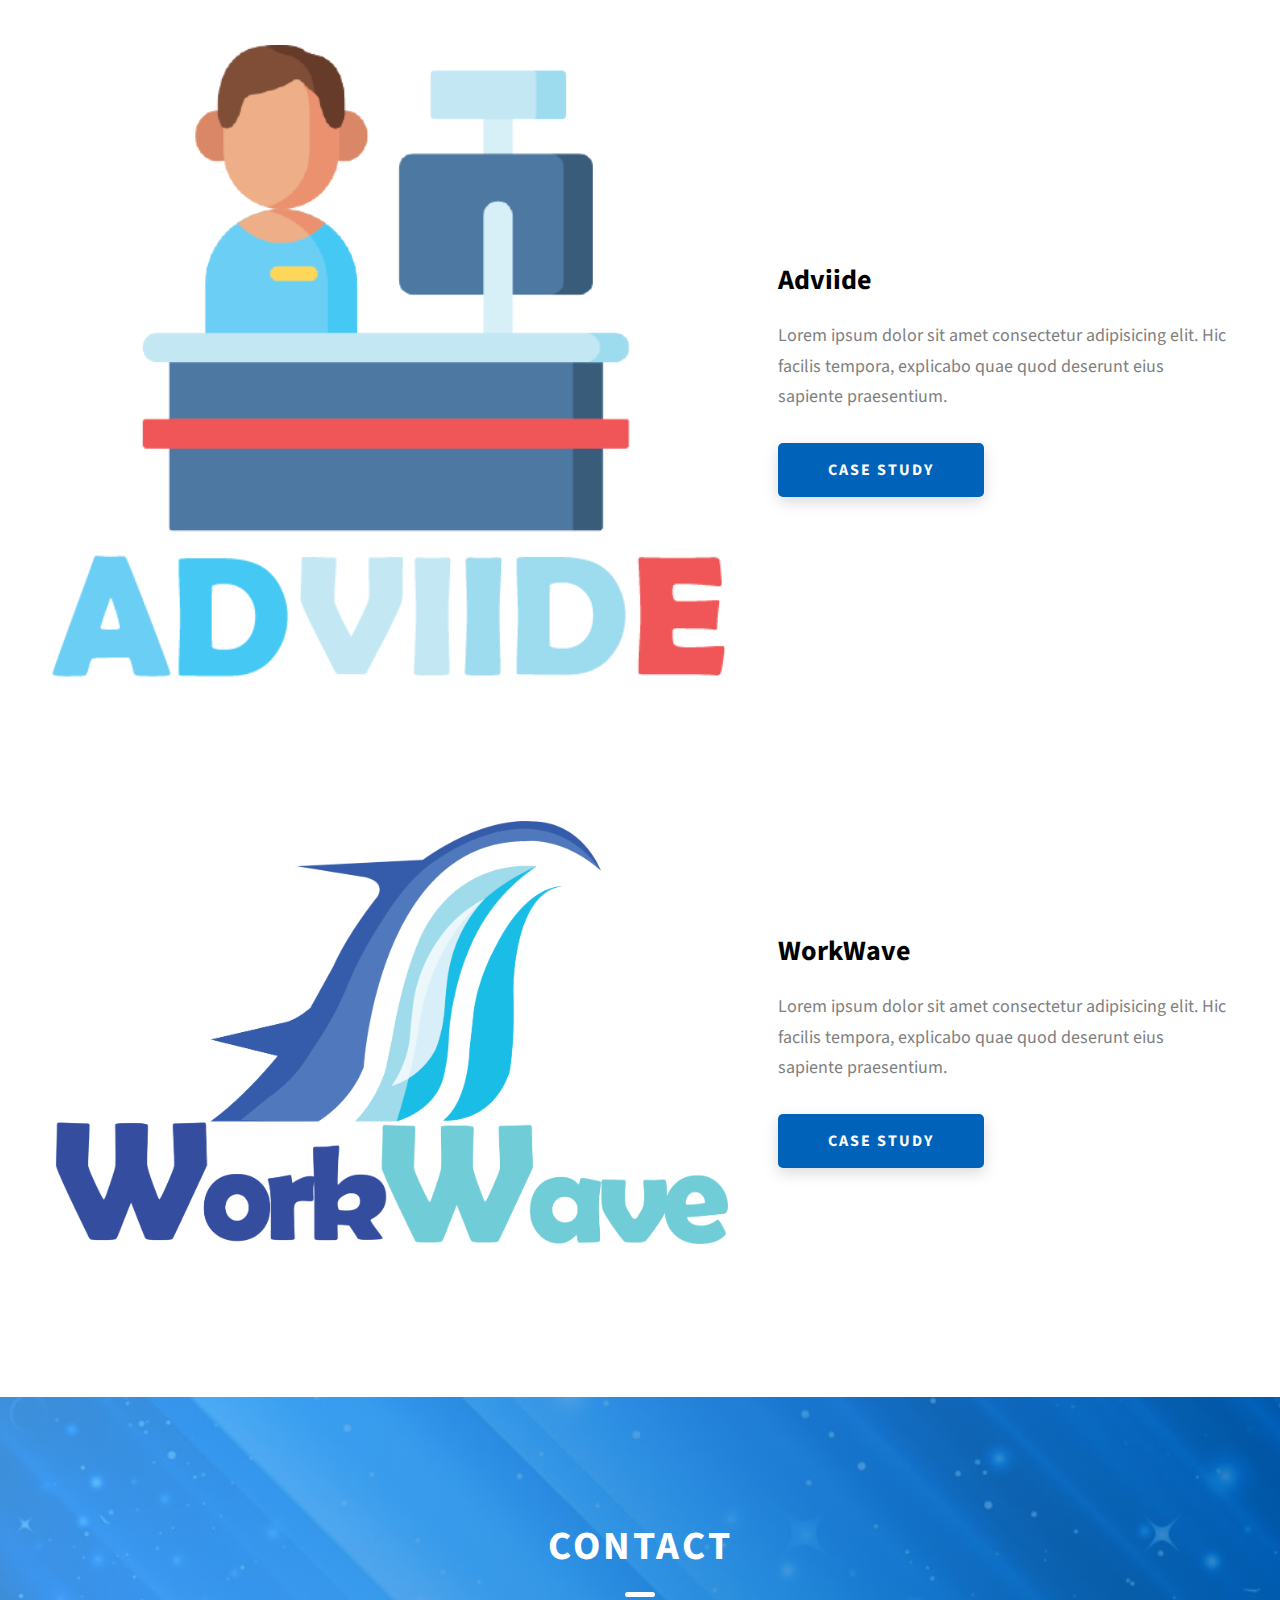
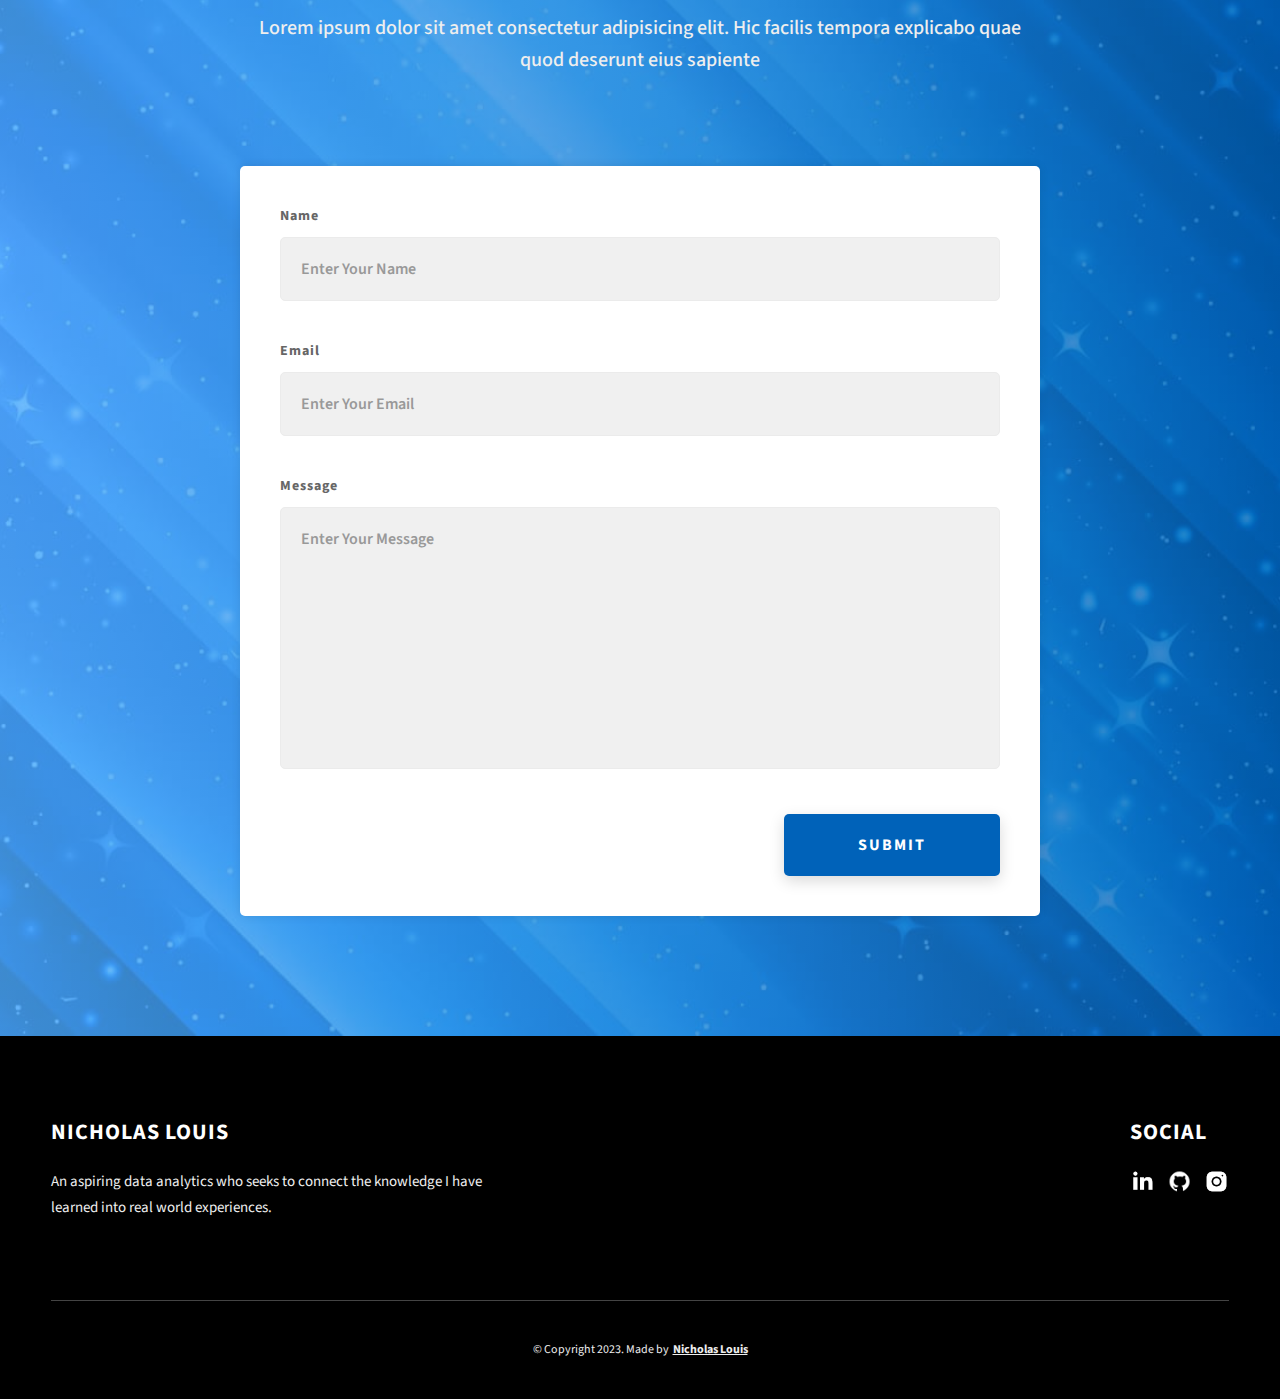
==== commit 3d929502: "change2" ====
--- a/index.html
+++ b/index.html
@@ -7,7 +7,6 @@
     <title>NicholasL</title>
     <meta name="description" content="Portfolio for Developer" />
     <link rel="stylesheet" href="css/style.css" />
-
     <link rel="preconnect" href="https://fonts.googleapis.com" />
     <link rel="preconnect" href="https://fonts.gstatic.com" crossorigin />
     <link
@@ -194,8 +193,7 @@
         <h2 class="heading heading-sec heading-sec__mb-bg">
           <span class="heading-sec__main">Projects</span>
           <span class="heading-sec__sub">
-            Lorem ipsum dolor sit amet consectetur adipisicing elit. Hic facilis
-            tempora explicabo quae quod deserunt eius sapiente
+            This is a project I have worked on before
           </span>
         </h2>
 
@@ -210,7 +208,7 @@
               />
             </div>
             <div class="projects__row-content">
-              <h3 class="projects__row-content-title">Project 1</h3>
+              <h3 class="projects__row-content-title">Tetris</h3>
               <p class="projects__row-content-desc">
                 Lorem ipsum dolor sit amet consectetur adipisicing elit. Hic
                 facilis tempora, explicabo quae quod deserunt eius sapiente
@@ -234,7 +232,7 @@
               />
             </div>
             <div class="projects__row-content">
-              <h3 class="projects__row-content-title">Project 2</h3>
+              <h3 class="projects__row-content-title">Adviide</h3>
               <p class="projects__row-content-desc">
                 Lorem ipsum dolor sit amet consectetur adipisicing elit. Hic
                 facilis tempora, explicabo quae quod deserunt eius sapiente
@@ -258,7 +256,7 @@
               />
             </div>
             <div class="projects__row-content">
-              <h3 class="projects__row-content-title">Project 3</h3>
+              <h3 class="projects__row-content-title">WorkWave</h3>
               <p class="projects__row-content-desc">
                 Lorem ipsum dolor sit amet consectetur adipisicing elit. Hic
                 facilis tempora, explicabo quae quod deserunt eius sapiente
@@ -359,10 +357,9 @@
             </div>
           </div>
           <div class="main-footer__row main-footer__row-2">
-            <h4 class="heading heading-sm text-lt">John Doe</h4>
+            <h4 class="heading heading-sm text-lt">Nicholas Louis</h4>
             <p class="main-footer__short-desc">
-              Lorem ipsum dolor sit amet consectetur adipisicing elit facilis
-              tempora explicabo quae quod deserunt
+              An aspiring data analytics who seeks to connect the knowledge I have learned into real world experiences.
             </p>
           </div>
         </div>
--- a/css/style.css
+++ b/css/style.css
@@ -324,7 +324,7 @@
           font-size: 1.7rem; } }
 
 .contact {
-  background: linear-gradient(to right, rgba(0, 98, 185, 0.8), rgba(0, 98, 185, 0.8)), url(../../assets/svg/common-bg.svg);
+  background: linear-gradient(to right, rgba(76, 171, 253, 0.8), rgba(0, 98, 185, 0.8)), url(../../assets/jpeg/wallpaper.jpg);
   background-size: cover;
   background-position: center; }
   .contact__form-container {
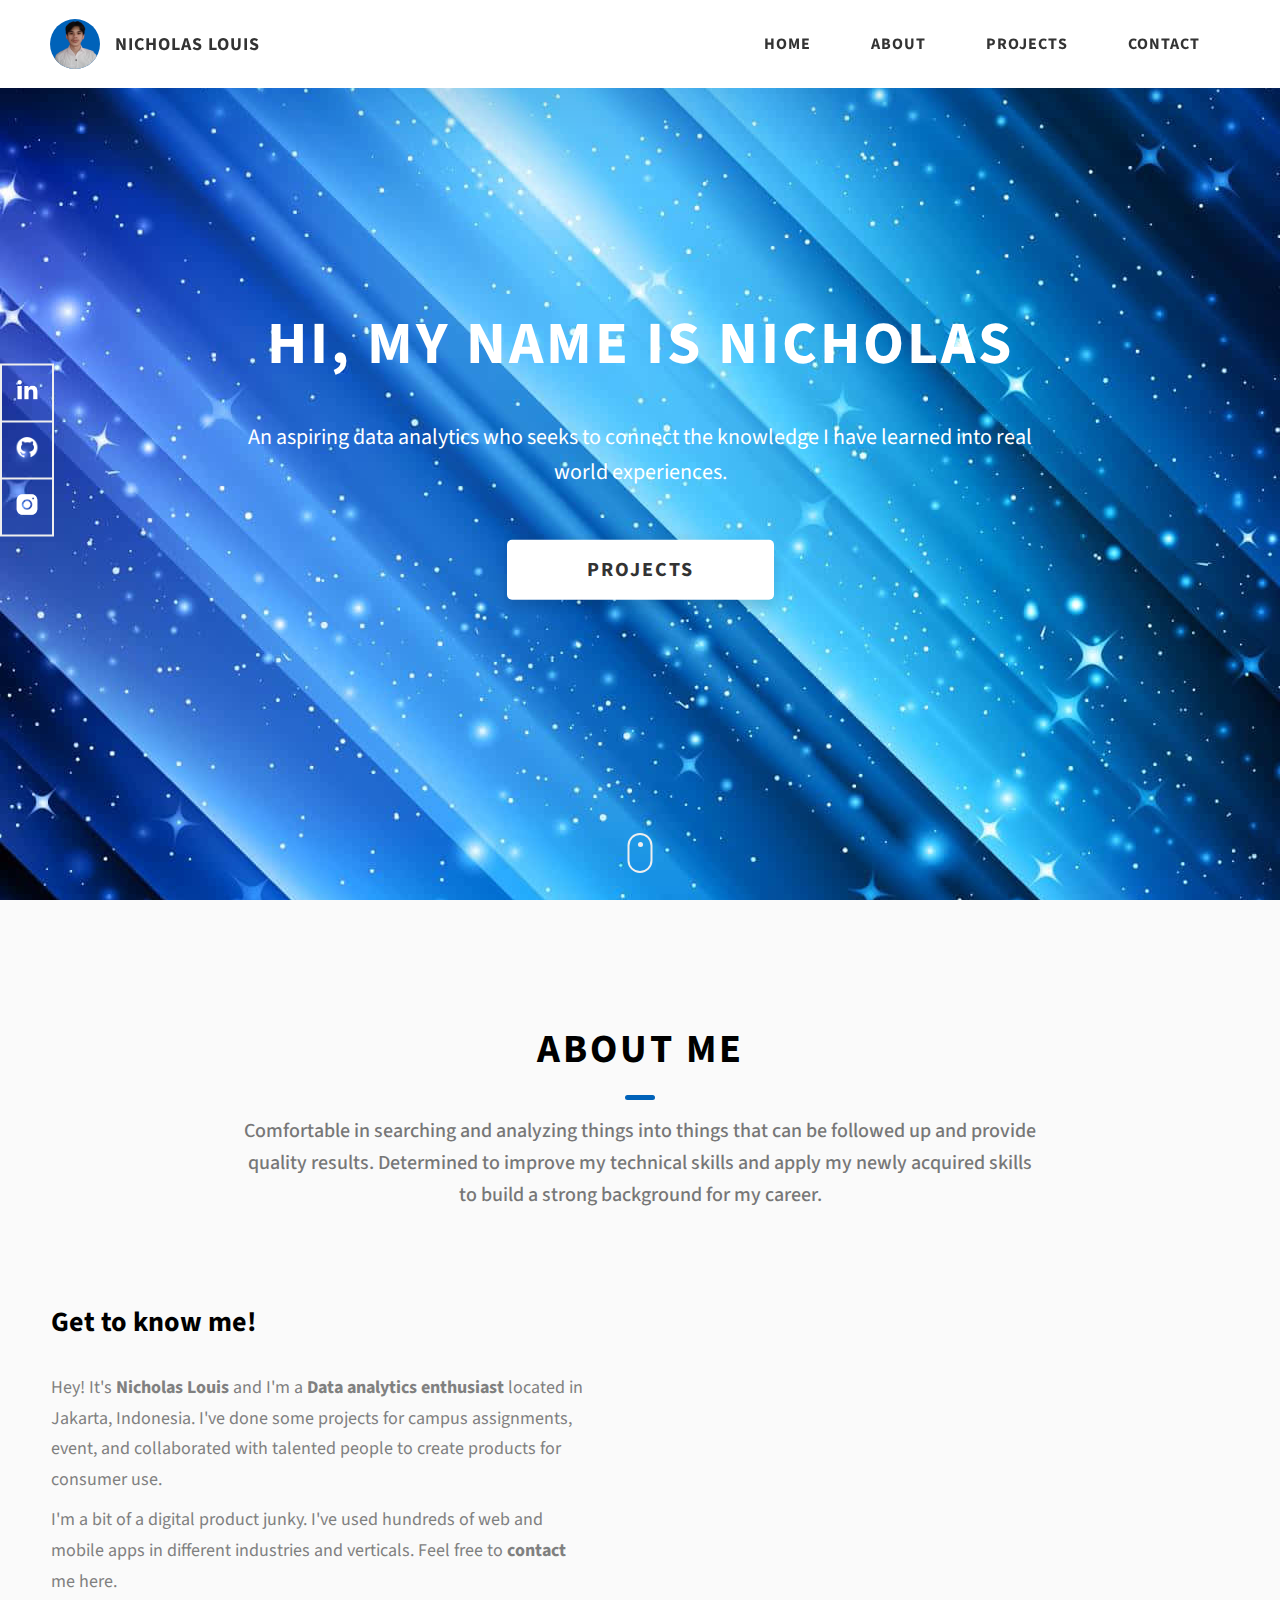
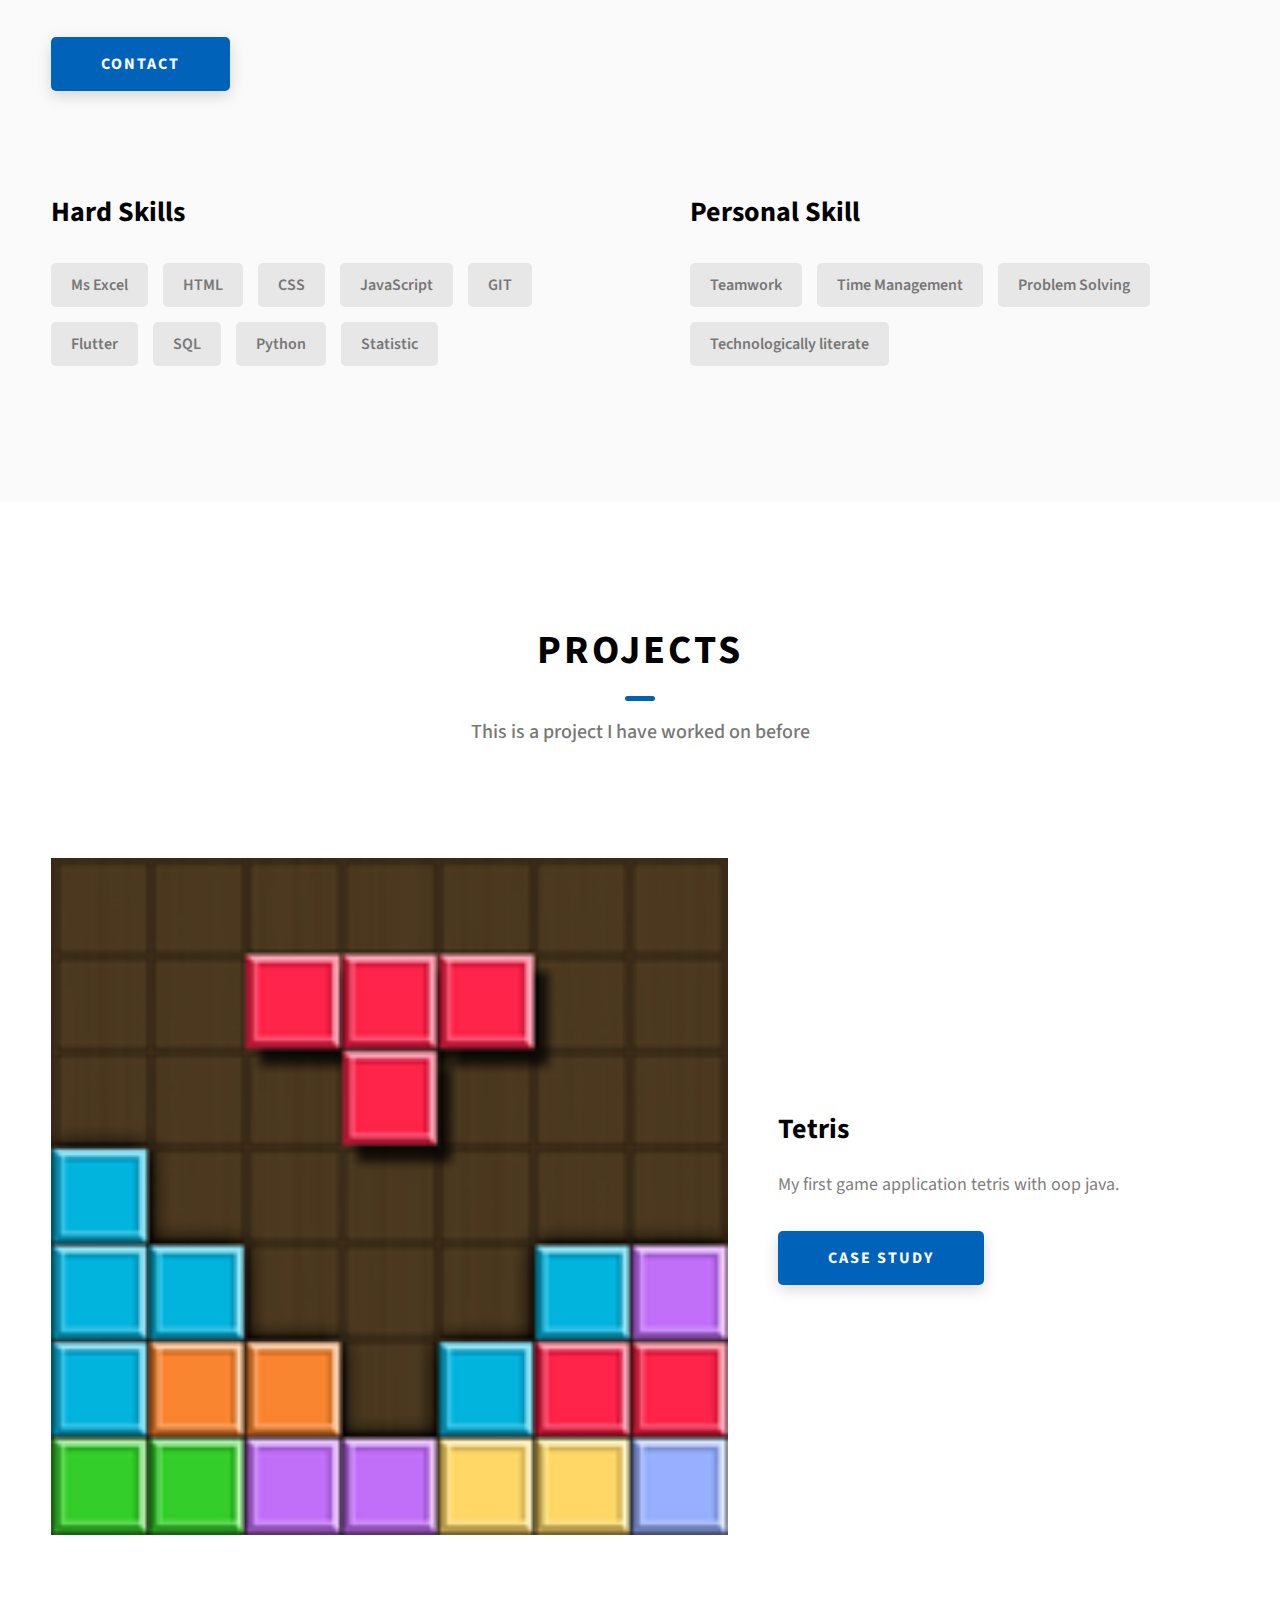
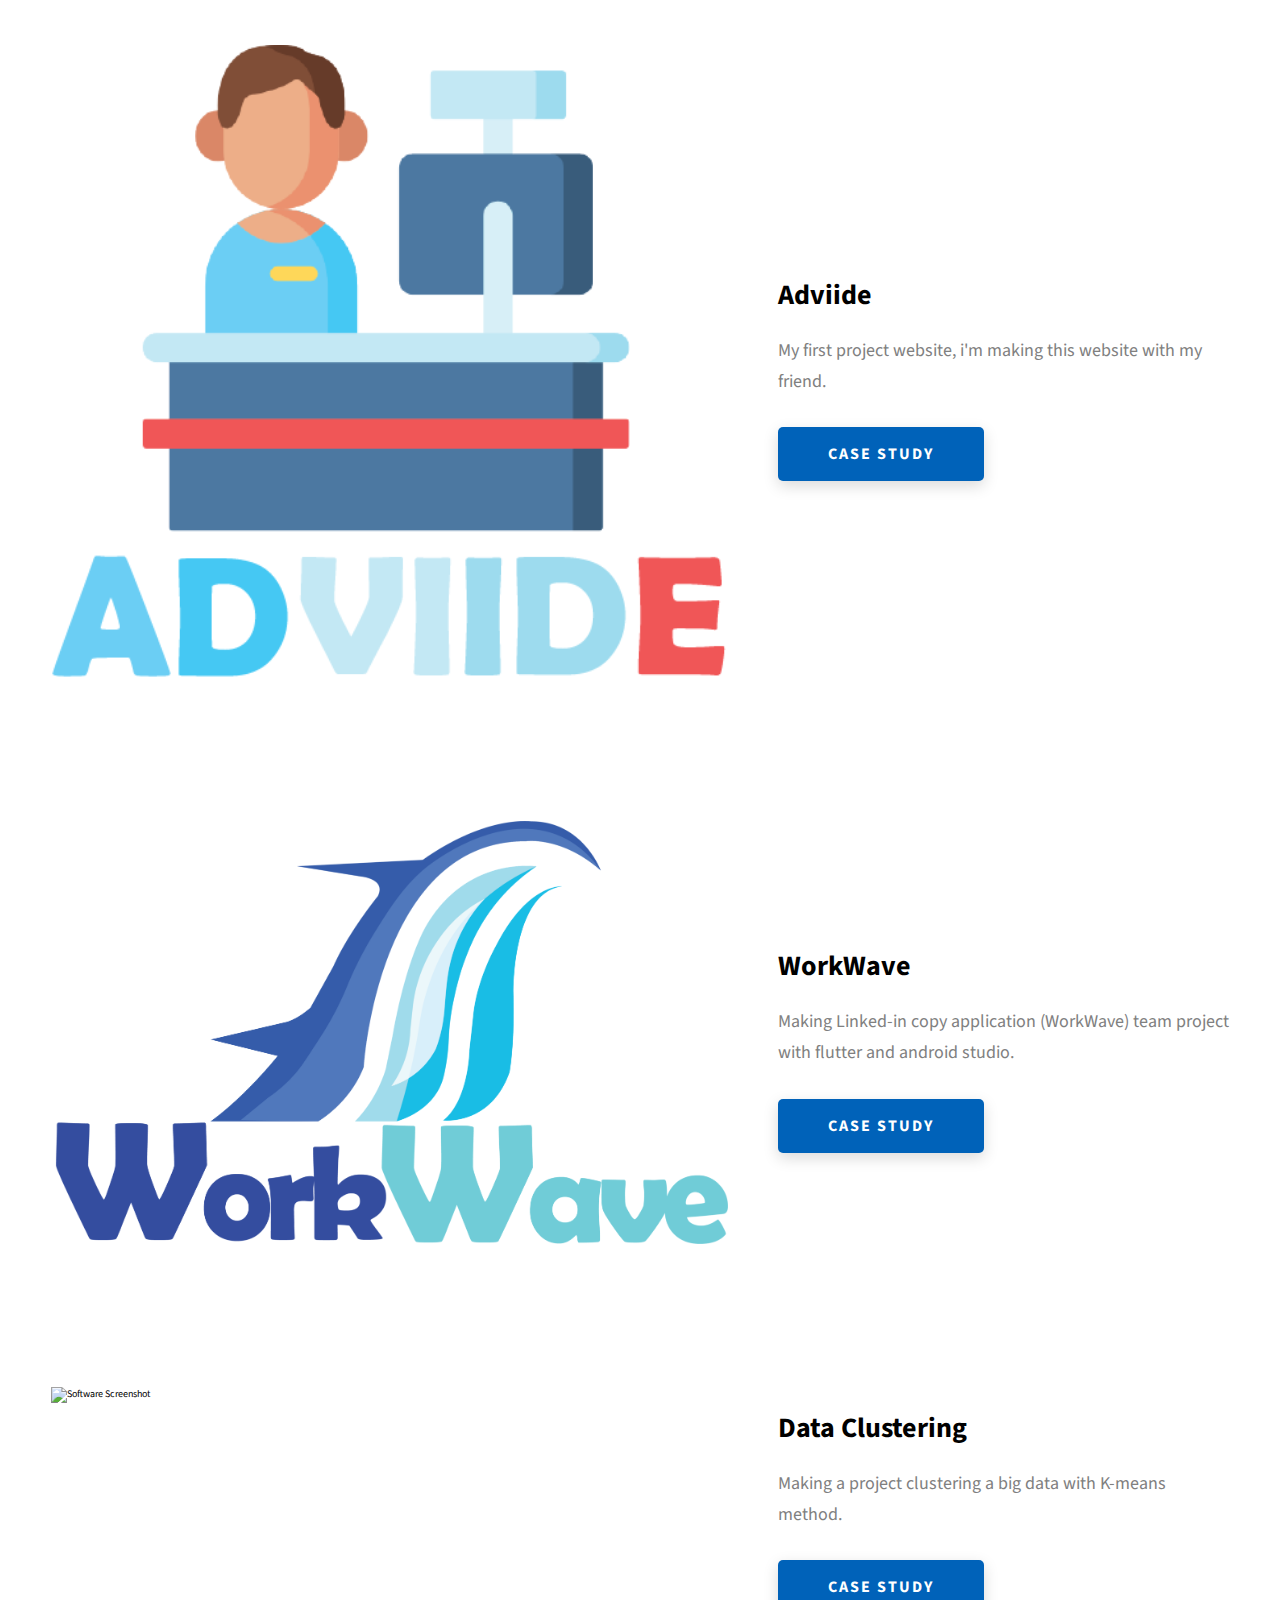
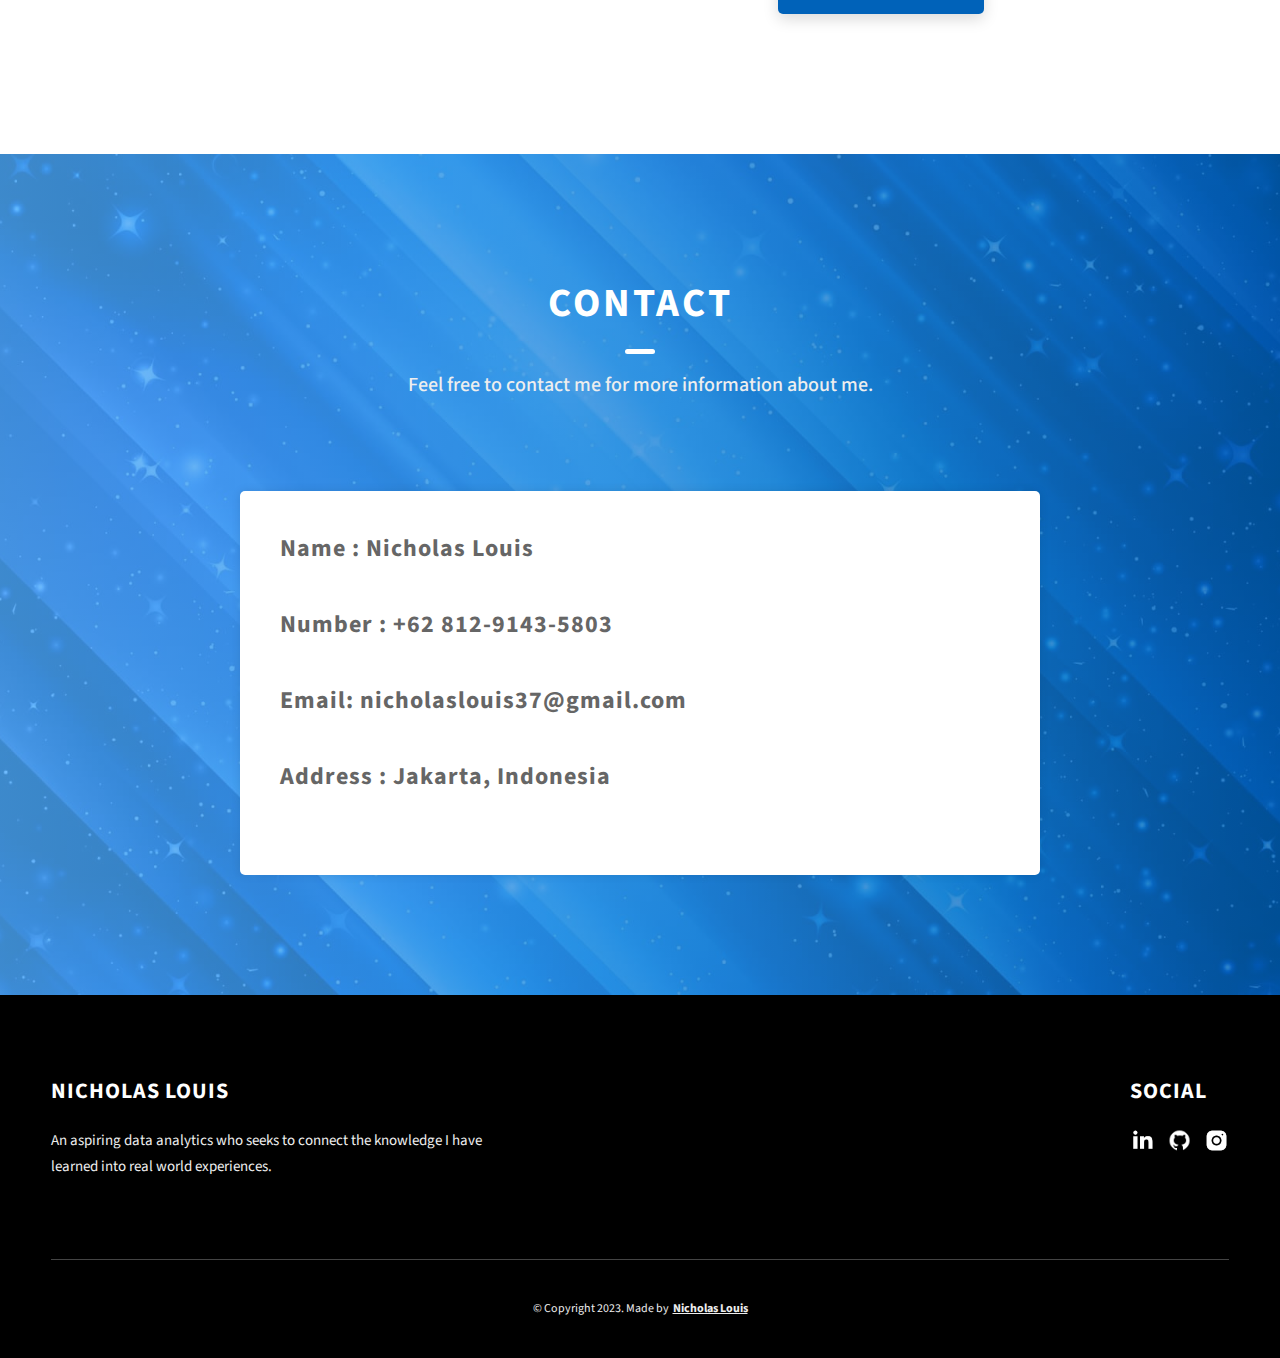
==== commit 33e5aa6b: "change4" ====
--- a/index.html
+++ b/index.html
@@ -151,7 +151,7 @@
                 for consumer use.
               </p>
               <p class="about__content-details-para">
-                I'm a bit of a digital product junky. Over the years, I've used
+                I'm a bit of a digital product junky. I've used
                 hundreds of web and mobile apps in different industries and
                 verticals. Feel free to
                 <strong>contact</strong> me here.
@@ -210,9 +210,7 @@
             <div class="projects__row-content">
               <h3 class="projects__row-content-title">Tetris</h3>
               <p class="projects__row-content-desc">
-                Lorem ipsum dolor sit amet consectetur adipisicing elit. Hic
-                facilis tempora, explicabo quae quod deserunt eius sapiente
-                praesentium.
+               My first game application tetris with oop java.
               </p>
               <a
                 href="./project-1.html"
@@ -234,9 +232,7 @@
             <div class="projects__row-content">
               <h3 class="projects__row-content-title">Adviide</h3>
               <p class="projects__row-content-desc">
-                Lorem ipsum dolor sit amet consectetur adipisicing elit. Hic
-                facilis tempora, explicabo quae quod deserunt eius sapiente
-                praesentium.
+                My first project website, i'm making this website with my friend.
               </p>
               <a
                 href="./project-2.html"
@@ -258,9 +254,7 @@
             <div class="projects__row-content">
               <h3 class="projects__row-content-title">WorkWave</h3>
               <p class="projects__row-content-desc">
-                Lorem ipsum dolor sit amet consectetur adipisicing elit. Hic
-                facilis tempora, explicabo quae quod deserunt eius sapiente
-                praesentium.
+                Making Linked-in copy application (WorkWave) team project with flutter and android studio.
               </p>
               <a
                 href="./project-3.html"
@@ -270,6 +264,28 @@
               >
             </div>
           </div>
+          <div class="projects__row">
+            <div class="projects__row-img-cont">
+              <img
+                src="./assets/png/data_cluster.png"
+                alt="Software Screenshot"
+                class="projects__row-img"
+                loading="lazy"
+              />
+            </div>
+            <div class="projects__row-content">
+              <h3 class="projects__row-content-title">Data Clustering</h3>
+              <p class="projects__row-content-desc">
+                Making a project clustering a big data with K-means method.
+              </p>
+              <a
+                href="./project-4.html"
+                class="btn btn--med btn--theme dynamicBgClr"
+                target="_blank"
+                >Case Study</a
+              >
+            </div>
+          </div>
         </div>
       </div>
     </section>
@@ -278,49 +294,23 @@
         <h2 class="heading heading-sec heading-sec__mb-med">
           <span class="heading-sec__main heading-sec__main--lt">Contact</span>
           <span class="heading-sec__sub heading-sec__sub--lt">
-            Lorem ipsum dolor sit amet consectetur adipisicing elit. Hic facilis
-            tempora explicabo quae quod deserunt eius sapiente
+            Feel free to contact me for more information about me.
           </span>
         </h2>
         <div class="contact__form-container">
           <form action="#" class="contact__form">
             <div class="contact__form-field">
-              <label class="contact__form-label" for="name">Name</label>
-              <input
-                required
-                placeholder="Enter Your Name"
-                type="text"
-                class="contact__form-input"
-                name="name"
-                id="name"
-              />
+              <label class="contact__form-label" for="name">Name : Nicholas Louis</label>
             </div>
             <div class="contact__form-field">
-              <label class="contact__form-label" for="email">Email</label>
-              <input
-                required
-                placeholder="Enter Your Email"
-                type="text"
-                class="contact__form-input"
-                name="email"
-                id="email"
-              />
+              <label class="contact__form-label" for="name">Number : +62 812-9143-5803</label>
             </div>
             <div class="contact__form-field">
-              <label class="contact__form-label" for="message">Message</label>
-              <textarea
-                required
-                cols="30"
-                rows="10"
-                class="contact__form-input"
-                placeholder="Enter Your Message"
-                name="message"
-                id="message"
-              ></textarea>
-            </div>
-            <button type="submit" class="btn btn--theme contact__btn">
-              Submit
-            </button>
+              <label class="contact__form-label" for="name">Email: nicholaslouis37@gmail.com</label>
+            </div>
+            <div class="contact__form-field">
+              <label class="contact__form-label" for="name">Address : Jakarta, Indonesia</label>
+            </div>
           </form>
         </div>
       </div>
--- a/css/style.css
+++ b/css/style.css
@@ -347,7 +347,7 @@
         margin-bottom: 3rem; } }
   .contact__form-label {
     color: #666;
-    font-size: 1.4rem;
+    font-size: 2.4rem;
     letter-spacing: 1px;
     font-weight: 700;
     margin-bottom: 1rem;
@@ -445,7 +445,10 @@
 
 .project-details__showcase-img-cont {
   width: 100%;
-  margin-bottom: 6rem; }
+  max-width: 100%;
+  margin-bottom: 6rem; 
+  height: auto;
+}
 
 .project-details__showcase-img {
   width: 100%; }
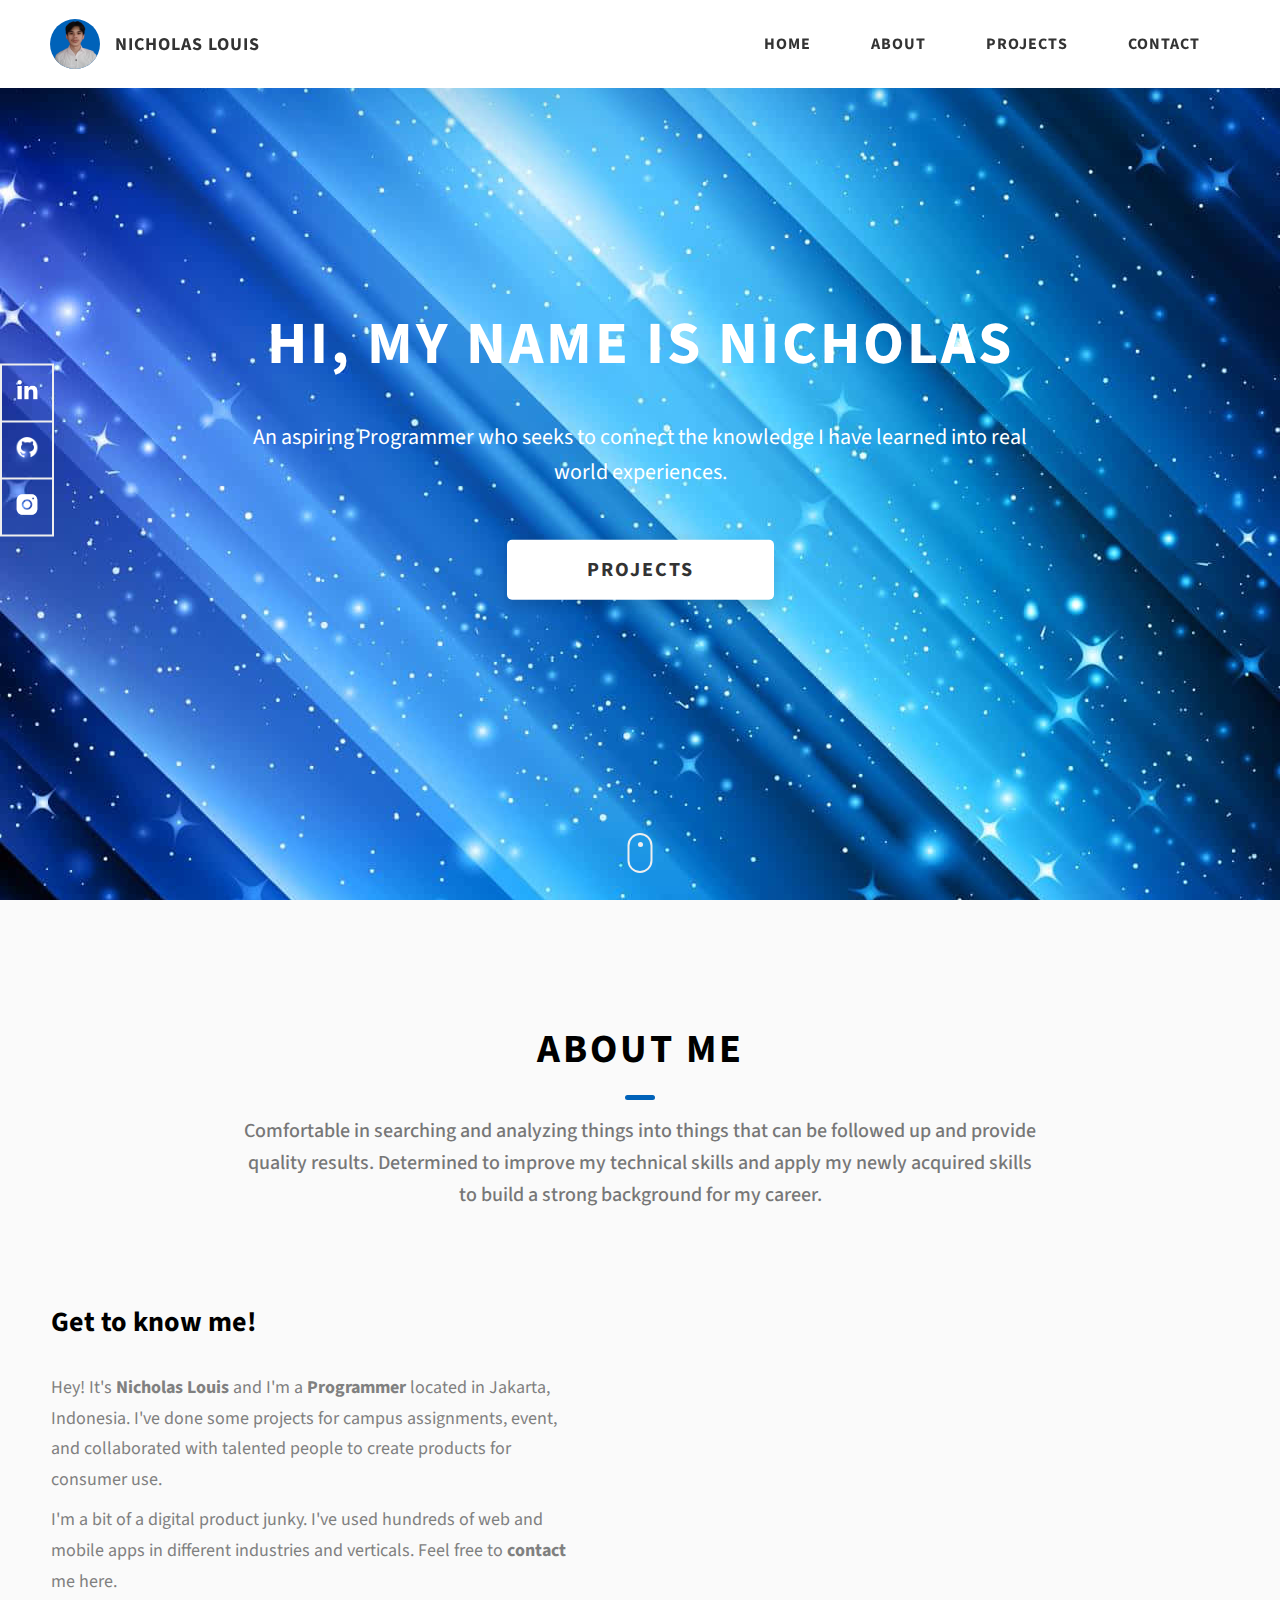
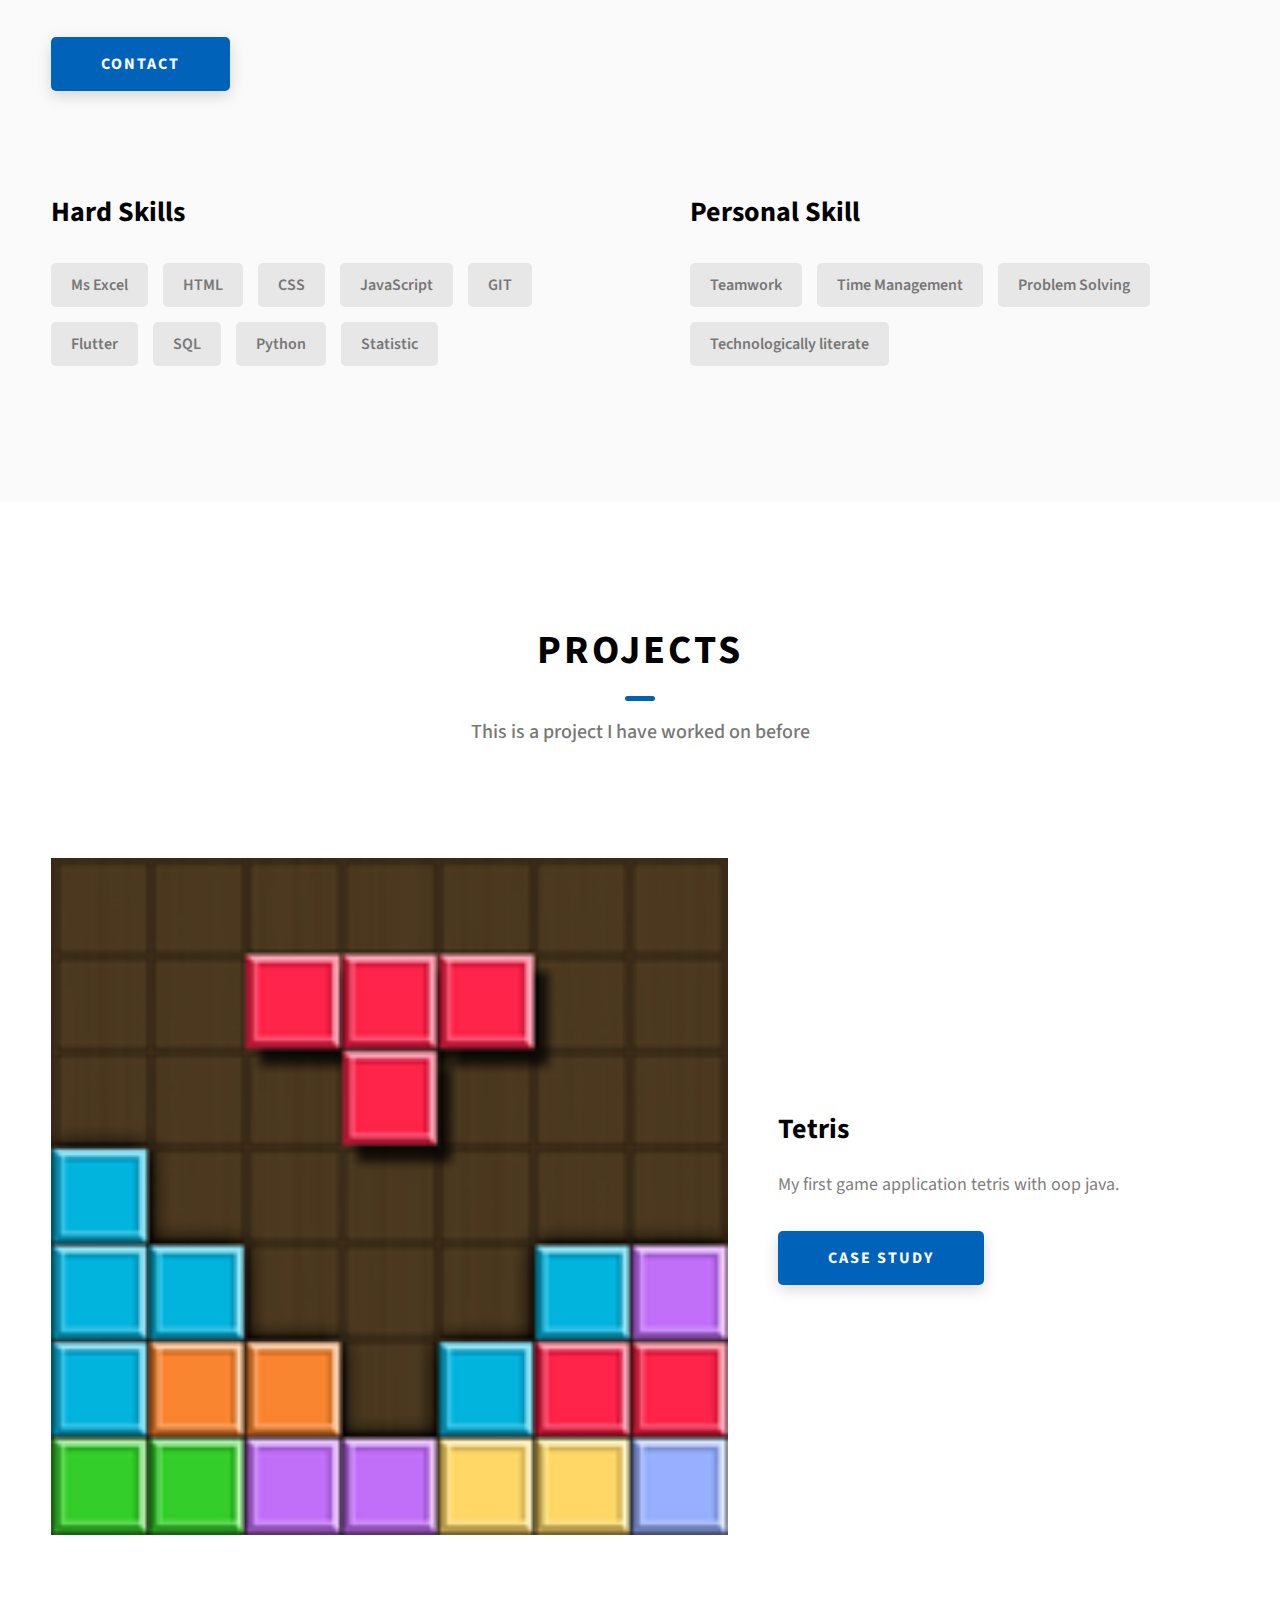
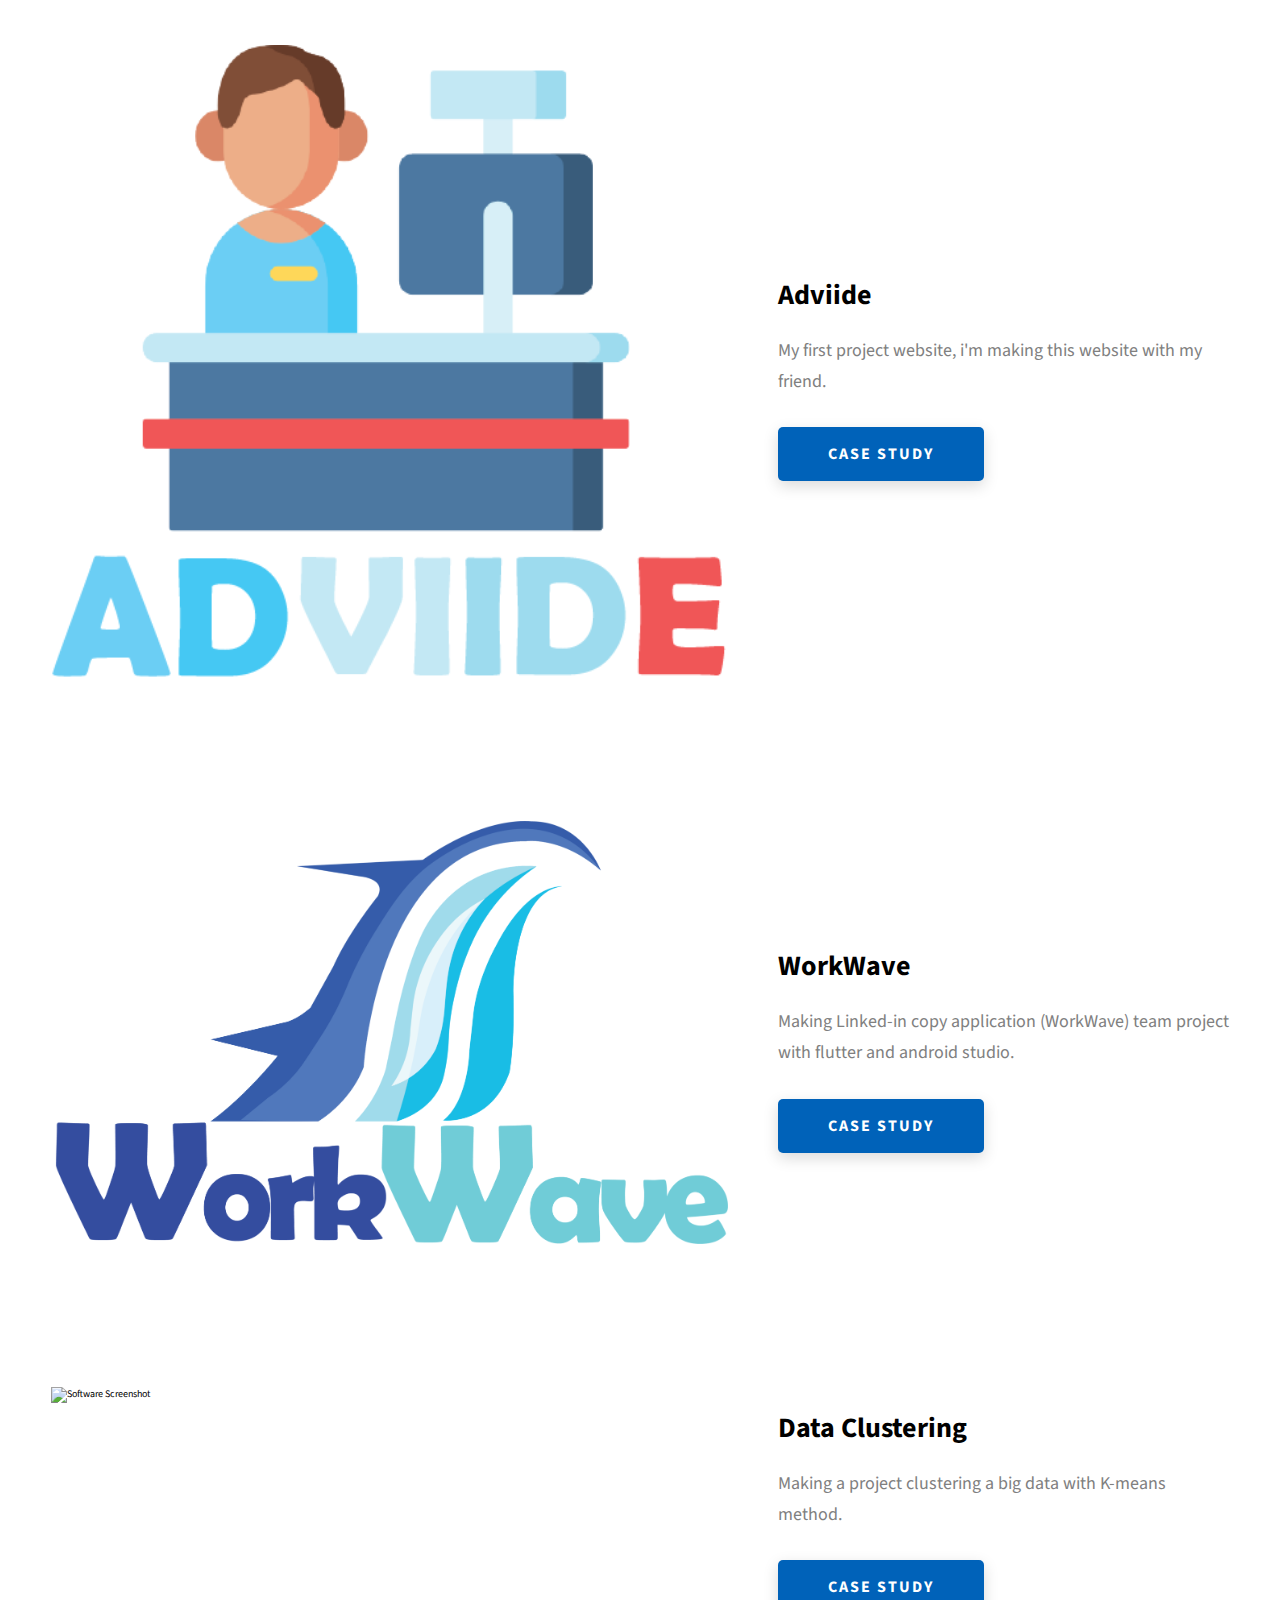
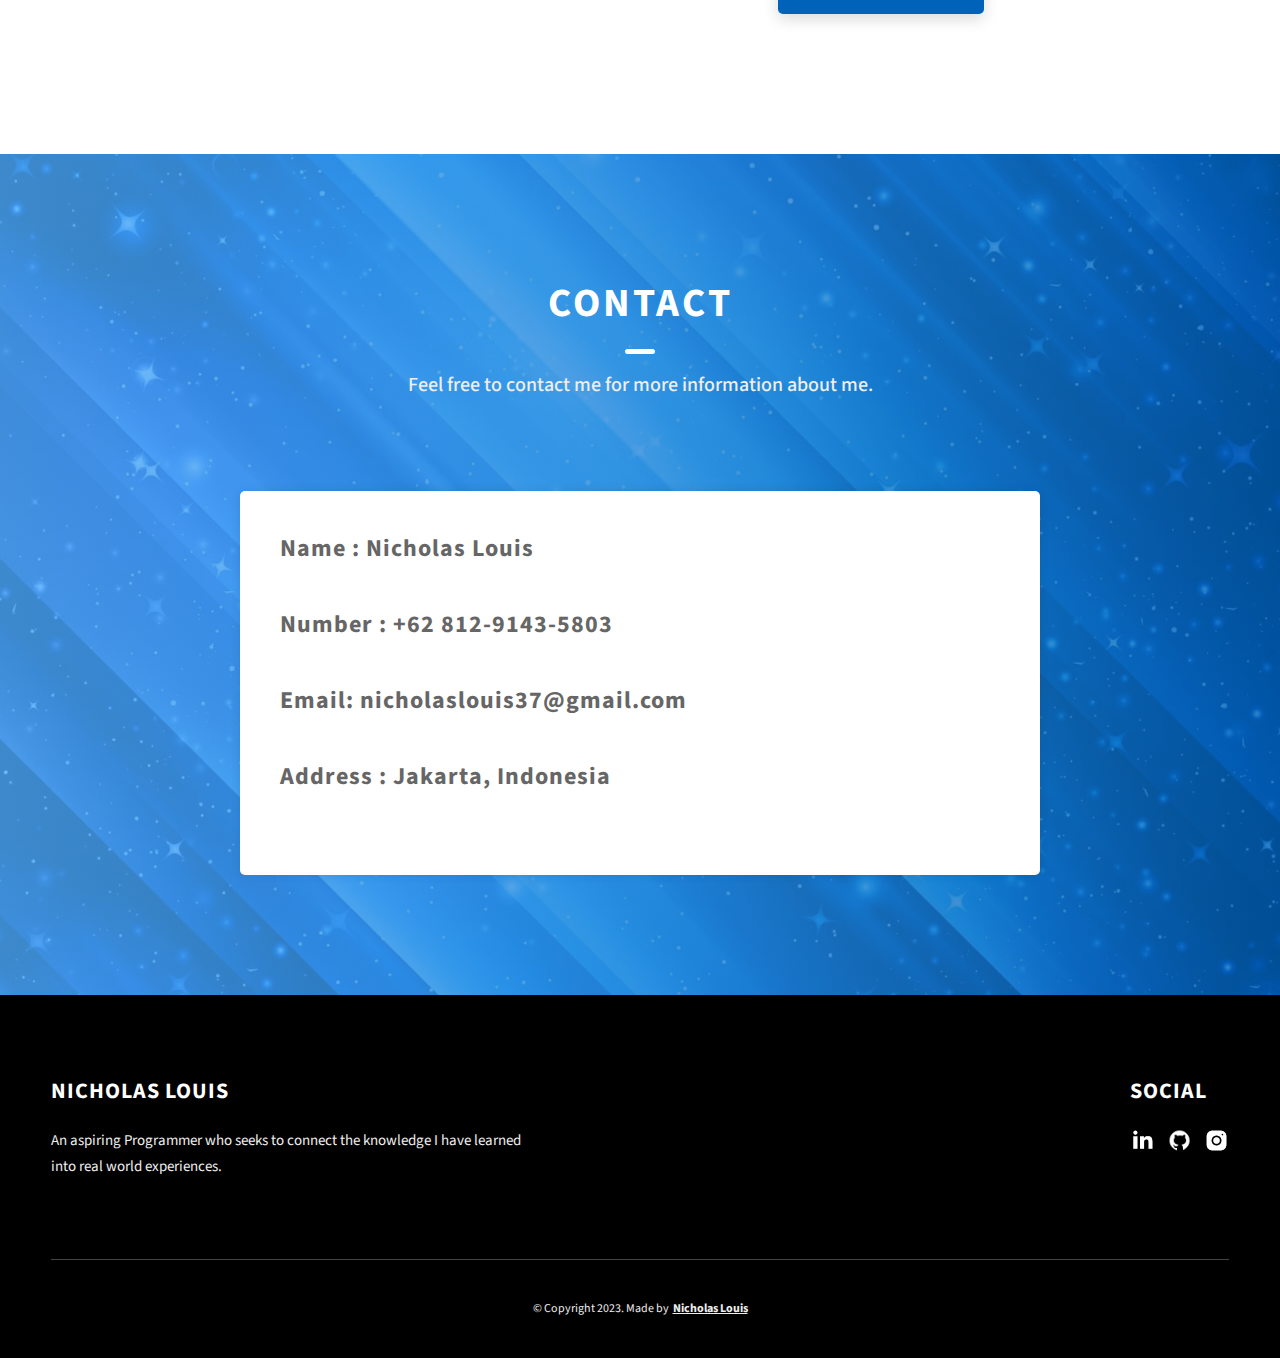
==== commit 72c53385: "ganti job" ====
--- a/index.html
+++ b/index.html
@@ -85,7 +85,7 @@
         <h1 class="heading-primary">Hi, My name is Nicholas</h1>
         <div class="home-hero__info">
           <p class="text-primary">
-            An aspiring data analytics who seeks to connect the knowledge I have learned into real world experiences.
+            An aspiring Programmer who seeks to connect the knowledge I have learned into real world experiences.
           </p>
         </div>
         <div class="home-hero__cta">
@@ -144,7 +144,7 @@
               <p class="about__content-details-para">
                 Hey! It's
                 <strong>Nicholas Louis</strong>
-                and I'm a <strong> Data analytics enthusiast </strong> located in
+                and I'm a <strong> Programmer  </strong> located in
                 Jakarta, Indonesia. I've done some
                 projects for campus assignments, event, and collaborated
                 with talented people to create products 
@@ -349,7 +349,7 @@
           <div class="main-footer__row main-footer__row-2">
             <h4 class="heading heading-sm text-lt">Nicholas Louis</h4>
             <p class="main-footer__short-desc">
-              An aspiring data analytics who seeks to connect the knowledge I have learned into real world experiences.
+              An aspiring Programmer who seeks to connect the knowledge I have learned into real world experiences.
             </p>
           </div>
         </div>
